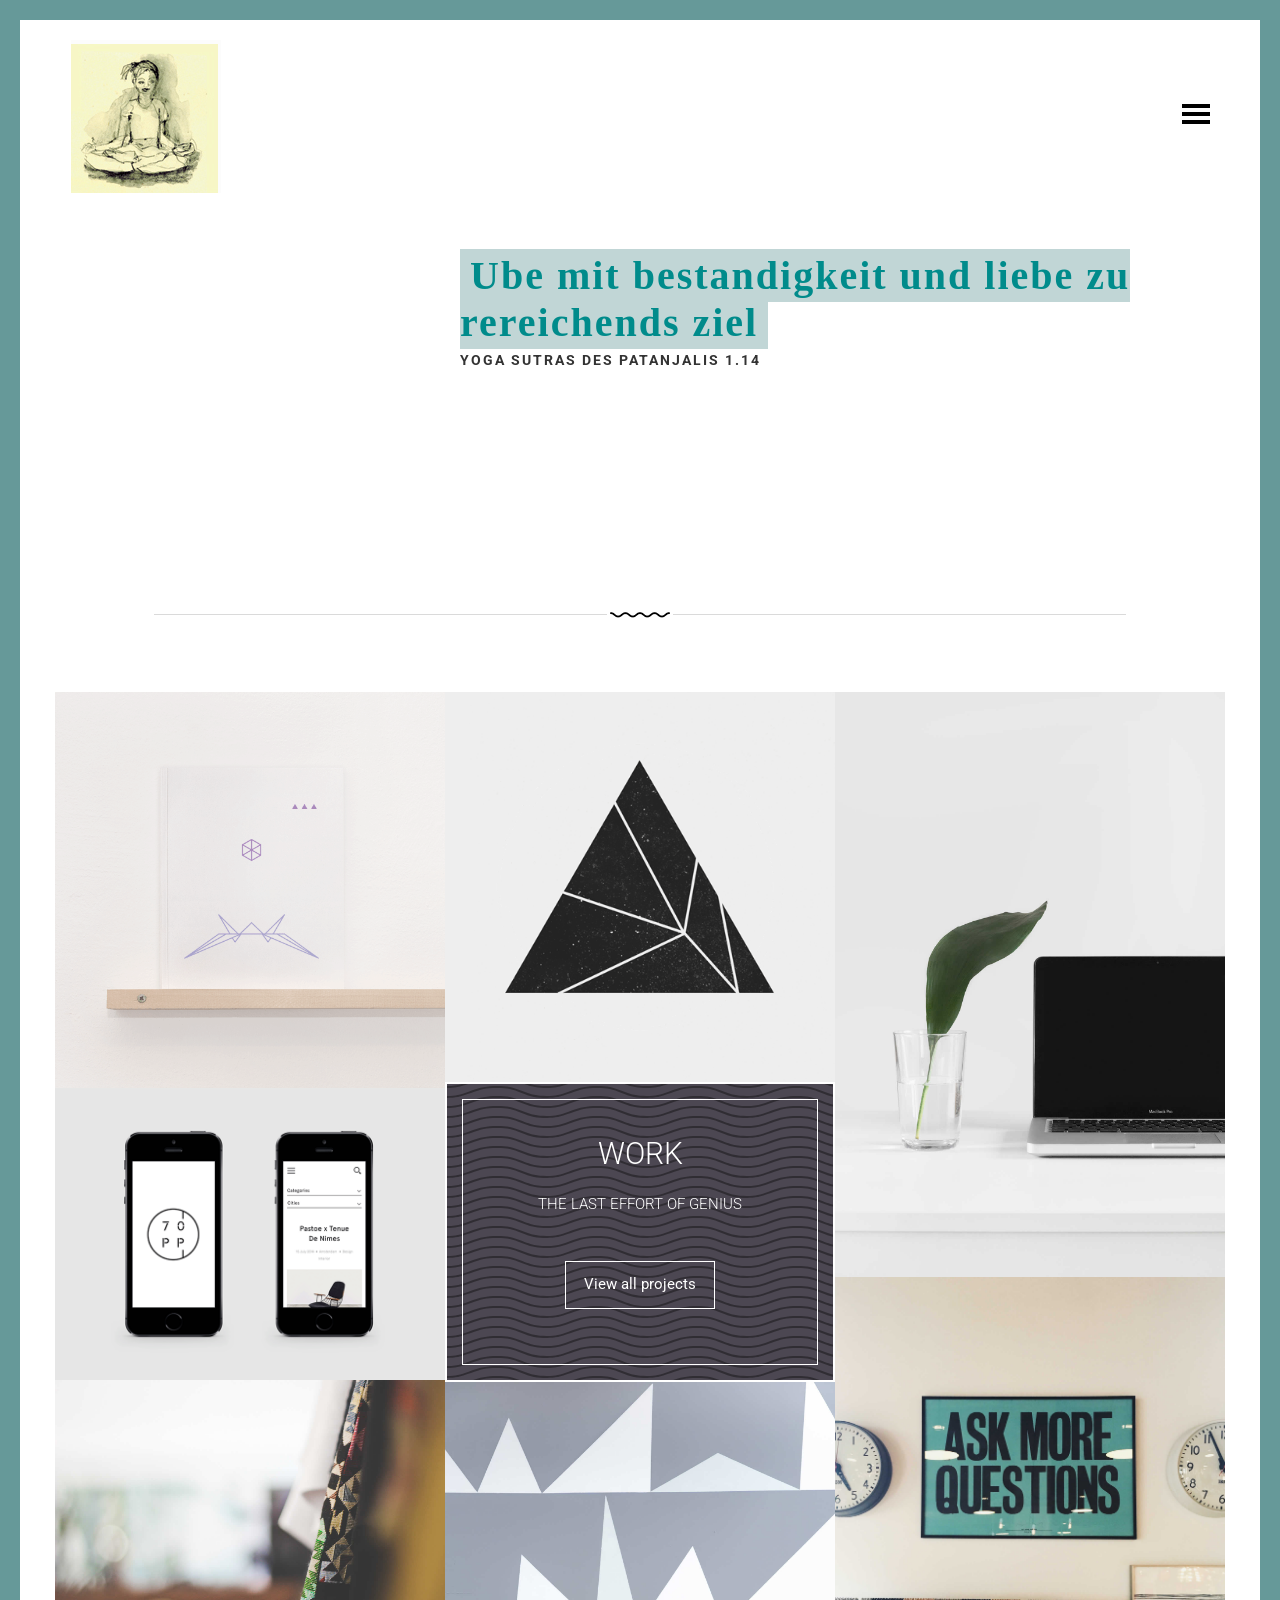
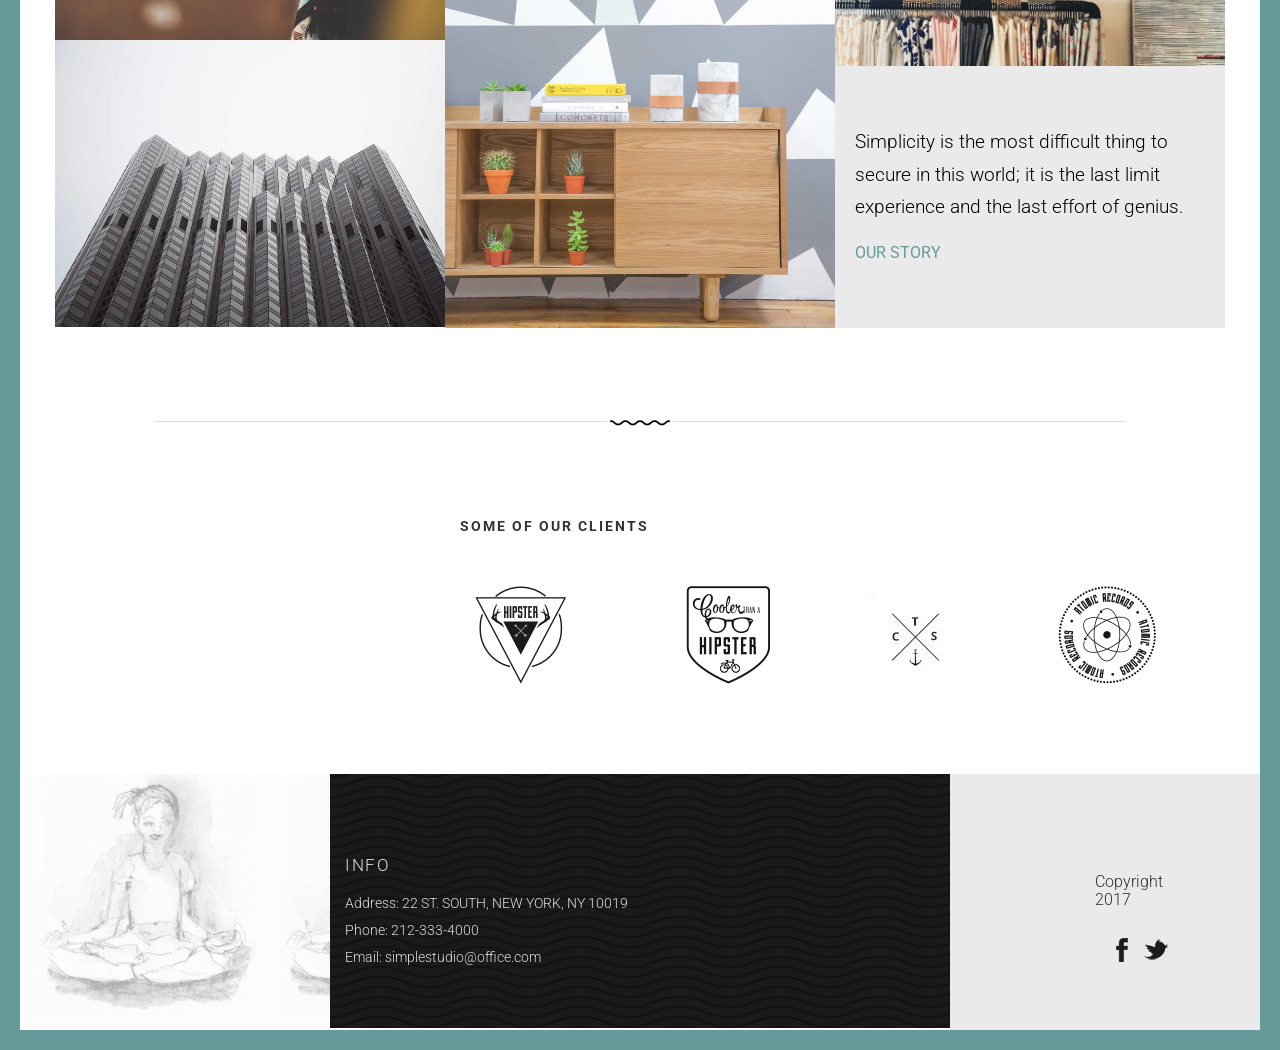
==== index.html @ 8cbc4c0d "studio page" ====
<!DOCTYPE html>
<html>
	<head>
	<meta charset="utf-8">
	<title>Simple design studio - Home</title>
	<meta name="viewport" content="width=device-width, initial-scale=1">
    
    <!-- Bootstrap  -->
	<link rel="stylesheet" href="css/bootstrap.min.css">
    <!-- Main css  -->
	<link rel="stylesheet" href="css/style.css">
	<!-- Animate css -->
	<link rel="stylesheet" href="css/animate.css">
    <!-- Google fonts -->
	<link href='https://fonts.googleapis.com/css?family=Roboto:400,100,300,700' rel='stylesheet'>

	</head>
	<body>

 	<!-- Navigation -->
    <nav class="navbar navbar-custom navbar-static-top" role="navigation">
                <div class="container">
                    <div class="navbar-header pull-left">
                        <a href="" class="navbar-brand">
                            <span class="brand-logo"><img src="images/logo.png" alt=""/></span>
                        </a>
                    </div>
                    <div class="main-nav pull-right">
                        <div class="button_container toggle">
                            <span class="top"></span>
                            <span class="middle"></span>
                            <span class="bottom"></span>
                        </div>
                    </div>
                    <div class="overlay" id="overlay">
                        <nav class="overlay-menu">
                            <ul>
                                <li><a href="index.html">Home</a></li>
                                <li><a href="studio.html">Studio</a></li>
                                <li><a href="projects.html">Projects</a></li>
                                <li><a href="project-description.html">Project description</a></li>
                                <li><a href="contact.html">Contact us</a></li>
                            </ul>
                        </nav>
                    </div>
                </div><!-- /container -->
    </nav>
    <!-- /Navigation -->


    <!-- Intro -->
	<div id="home-section">
			<div class="container">
				<div class="row">
					<div class="col-md-8 pull-right">
						<h1 class="home-heading wow fadeInUp animated"><span>Ube mit bestandigkeit und liebe zu rereichends ziel</span> </h1>
						<div class="text-home wow fadeInUp animated"><strong>Yoga sutras des Patanjalis 1.14 </strong></div>
					</div>
				</div>
			</div>
	</div>
    <!-- /Intro -->
    
        
    <!-- Main Banner -->
    <div class="container">
         <div class="row">
           <div class="banner">
             <!-- <div class="vertical-text"><a href="">Simplicity is the key</a></div> -->
             <img src="https://www.iyengar-yoga-schule.de/images/impressionen/klein/01.jpg" alt="">
<img src="https://www.iyengar-yoga-schule.de/images/impressionen/klein/02.jpg" alt="">
<img src="https://www.iyengar-yoga-schule.de/images/impressionen/klein/03.jpg" alt="">
<img src="https://www.iyengar-yoga-schule.de/images/impressionen/klein/04.jpg" alt="">
<img src="https://www.iyengar-yoga-schule.de/images/impressionen/klein/05.jpg" alt="">
<img src="https://www.iyengar-yoga-schule.de/images/impressionen/klein/05.jpg" alt="">
<img src="https://www.iyengar-yoga-schule.de/images/impressionen/klein/06.jpg" alt="">
<img src="https://www.iyengar-yoga-schule.de/images/impressionen/klein/07.jpg" alt="">
<img src="https://www.iyengar-yoga-schule.de/images/impressionen/klein/08.jpg" alt="">
             </div>
            </div>        
     </div>
     <!-- /Main Banner -->

       
     <div class="container">
           <div class="row">
             <div class="line-symbol"></div>
           </div>
     </div>
        
     <!-- Masonry -->
     <div class="container grid">
         <div class="row">
         
             <div id="photos"> 
                   <figure class="effect-julia">
                       <a href="">
						<img src="images/photo1.gif" alt="img21"/>
						<figcaption>
							<div>
								<p>TRES SIMPLE </p>
								<p>BRAND + PRINT</p>
							</div>
						</figcaption>	
                       </a>		
					</figure>
                    <figure class="effect-julia">
                       <a href="">
						<img src="images/photo2.gif" alt="img21"/>
						<figcaption>
							<div>
								<p>SIMPLES</p>
								<p>BRAND + PRINT + WEB</p>
							</div>
						</figcaption>	
                       </a>		
					</figure>
                    <figure class="effect-julia">
                       <a href="">
						<img src="images/photo9.jpg" alt="img21"/>
						<figcaption>
							<div>
								<p>MINIMALISM</p>
								<p>BRAND + VIDEO</p>
							</div>
						</figcaption>	
                       </a>		
					</figure>
                    <figure class="effect-julia">
                       <a href="">
						<img src="images/photo8.jpg" alt="img21"/>
						<figcaption>
							<div>
								<p>SIMPLE </p>
								<p>BRAND + WEB</p>
							</div>
						</figcaption>	
                       </a>		
					</figure>
                     <figure class="effect-julia">
                       <a href="">
						<img src="images/photo3.gif" alt="img21"/>
						<figcaption>
							<div>
								<p>SIMPLE DECOR</p>
								<p>BRAND + VIDEO</p>
							</div>
						</figcaption>	
                       </a>		
					</figure>
                    <div class="block">
                    <div class="text">Work
                    <p>THE LAST EFFORT OF GENIUS</p>
                    </div>
                    <a href="projects.html" class="btn ghost-btn">View all projects</a>
                    </div>
                    <figure class="effect-julia">
                       <a href="">
						<img src="images/photo5.jpg" alt="img21"/>
						<figcaption>
							<div>
								<p>SIMPLE STYLE</p>
								<p>BRAND + PRINT + WEB</p>
							</div>
						</figcaption>	
                       </a>		
					</figure>
                    <figure class="effect-julia">
                       <a href="">
						<img src="images/photo6.jpg" alt="img21"/>
						<figcaption>
							<div>
								<p>HEY SIMPLE </p>
								<p>BRAND + PRINT + WEB</p>
							</div>
						</figcaption>	
                       </a>		
					</figure>
                    <figure class="effect-julia">
                       <a href="">
						<img src="images/photo7.jpg" alt="img21"/>
						<figcaption>
							<div>
								<p>HELLO SIMPLE </p>
								<p>BRAND + PRINT + WEB</p>
							</div>
						</figcaption>	
                       </a>		
					</figure>
                    <div class="block1">
                    <div class="text">Simplicity is the most difficult thing to secure in this world; it is the last limit experience and the last effort of genius.
                    </div>
                    <div class="story"><a href="studio.html">OUR STORY</a></div>
                    </div>

             </div> <!-- /Masonry -->
         </div><!-- /row -->
     </div><!-- /container -->
     
     
     <!-- Line -->
     <div class="container">
           <div class="row">
             <div class="line-symbol1"></div>
           </div>
     </div>
     

     <!-- Clients -->
	 <div id="client-section">
			<div class="container">
				<div class="row">
					<div class="col-md-8 pull-right wow fadeInUp animated">
                    <div class="text-home">Some of our clients</div>
						<div class="col-lg-3 col-md-3 col-sm-3 col-xs-6">
                        <img src="images/logo1.png" alt=""/></div>
                        <div class="col-lg-3 col-md-3 col-sm-3 col-xs-6">
                        <img src="images/logo3.png" alt="" class="client-logos"/> </div>
                        <div class="col-lg-3 col-md-3 col-sm-3 col-xs-6">
                        <img src="images/logo2.png" alt="" class="client-logos"/></div> 
                        <div class="col-lg-3 col-md-3 col-sm-3 col-xs-6">
                        <img src="images/logo4.png" alt="" class="client-logos"/> </div>
					</div>
				</div>
			</div>
	 </div>
     <!-- /Clients-->

    
     <!-- Footer-->
     <footer>
      <div class="container">
        <div class="row">
          <div class="col-md-3 col-sm-3">
          </div>
          <div class="col-md-6 col-sm6 section-bg-color">
            <div class="row">
              <div class="col-sm-9">
                <h2>INFO</h2>
                <p>Address: 22 ST. SOUTH, NEW YORK, NY 10019</p>
                <p>Phone: 212-333-4000</p>
                <p>Email: simplestudio@office.com</p>
              </div><!-- /col-sm-9 -->
            </div><!--/row-->
          </div><!-- /col-sm-6 -->
          <div class="col-md-3 col-sm-3 section-bg-color1">
            <div class="row">
              <div class="col-sm-9">
              <h3>Copyright 2017</h3>
              <p class="pull-right"><a href=""><img src="images/twitter.png" alt=""/></a></p>
              <p class="pull-right icons-f"><a href=""><img src="images/facebook.png" alt=""/></a></p>
              </div><!-- /col-sm-9 -->
            </div><!--/row-->
          </div><!-- /col-sm-3 -->
        </div><!-- /row -->
      </div><!-- /container -->
    </footer><!-- /footer -->   
     
	<!-- jQuery Version 1.11.0 -->
    <script src="js/jquery-1.11.0.js"></script>
    <!-- Boostrap JS -->
	<script src="js/bootstrap.min.js"></script>
    <!-- Masonry JavaScript -->
    <script src="js/masonry.js"></script>
    <!-- Nav JS -->
	<script src="js/nav.js"></script>
    <!-- Smooth scroll JS -->
    <script src="js/smoothscroll.js"></script>
    <!-- Wow JavaScript -->
    <script src="js/wow.js"></script>
    
    <script>
    new WOW().init();
    </script>


	</body>
</html>
---- css/style.css ----
/* ------------------------------------------------------------------
Theme: Simple Studio - Creative Bootstrap Theme
Author: Marija Zaric
------------------------------------------------------------------ */


/* ----------------------------------------------------
	 GLOBAL  STYLES 
------------------------------------------------------- */


body {
  font-family: "Roboto", Arial, serif;
  background: transparent;
  border: 20px #669999 solid;
  -webkit-font-smoothing: antialiased;
}

img {
  max-width: 100%;
  height: auto;		
}


a {
  color: #669999;
  -webkit-transition: 0.5s;
  -o-transition: 0.5s;
  transition: 0.5s;
}

a:hover {
  color: #A7CDCC;
  text-decoration: underline;
}

p {
  margin-bottom: 1.5em;
  font-size: 12px;
  color: #727272;
  font-weight: 300;
  font-family: "Roboto", Arial, serif;
}


h1, h2, h3, h4, h5, h6 {
  color: rgba(0, 0, 0, 0.8);
  font-family: "Roboto", Arial, serif;
  font-weight: 300;
  margin: 0 0 30px 0;
}

#home-section {
  margin-top: 100px;
  padding-bottom: 90px;
}

.home-heading {
  font-size: 25px;
  font-weight: 300;
  line-height: 1.4;
  margin-bottom: 0;
  padding-bottom: 5px;
  letter-spacing: 2px;
  text-align: auto;
}

.text-home {
  font-size: 14px;
  font-weight: 700;
  line-height: 1.4;
  margin-bottom: 29px;
  padding-bottom: 20px;
  letter-spacing: 2px;
  text-transform: uppercase;
}

.home-heading span {
  background-color: #c1d6d6;
  color: darkcyan;
  font-size: 40px;
  padding-left: 10px;
  padding-right: 10px;
  padding-bottom: 4px;
  padding-top: 4px;
  font-weight:700;
  font-family: fantasy;
  line-height: normal;

}

#inner-section {
   margin-top: 20px;
   padding-bottom: 0px;
}

.inner-heading {
  font-size: 40px;
  font-weight: 300;
  line-height: 1.4;
  margin-bottom: 0;
  padding-bottom: 20px;
  letter-spacing: 2px;
}

.text-inner {
  font-size: 18px;
  font-weight: 700;
  line-height: 1.4;
  margin-bottom: 0;
  padding-bottom: 20px;
  letter-spacing: 2px;
  text-transform: uppercase;
}

.inner-heading  span {
  background-color: #c1d6d6;
  color: white;
  padding: 4px;
}

.line-symbol2 {
  padding: 0;
  border: none;
  border-top: 1px solid #DADADA;
  color: #DADADA;
  text-align: center;
  width: 83%;
  margin: 0 auto;
  background: transparent;
  margin-top: 113px;
}

.line-symbol2:after {
  content: url(../images/wave.png);
  display: inline-block;
  position: relative;
  top: -0.7em;
  font-size: 0.9em;
  padding: 0 0.25em;
  background: white;
}


.list-doc {
    padding-left: 20px;
    margin-bottom: 20px;
	list-style: circle;
}

.list-doc li {
    font-size: 20px;
    font-weight: 300;
    line-height: 1.4;
    padding-bottom: 10px;
    letter-spacing: 0;
    color: #1a1a1a;
}


/* ----------------------------------------------------
	OVERLAY MENU 
------------------------------------------------------- */


.navbar-custom {
    margin-bottom: 0;
    text-transform: none;
    font-weight: 400;
    -webkit-transition: background .5s ease-in-out;
   -moz-transition: background .5s ease-in-out;
    transition: background .5s ease-in-out;
}

.navbar-custom .navbar-brand {
    font-weight: 400;
    font-size: 25px;
    padding: 0;
    margin: 0;
}

.navbar-custom .navbar-brand span.brand-logo{
    /* display: inline-block; */
    padding: 14px 0;
    margin: 0 16px;
}

.navbar-custom .navbar-brand:focus {
    outline: 0;
}

.navbar-custom .navbar-brand .navbar-toggle {
    padding: 2px 6px;
    color: black;
}

.navbar-custom .navbar-brand .navbar-toggle:focus,
.navbar-custom .navbar-brand .navbar-toggle:active {
    outline: 0;
}

.navbar-custom a {
    color: rgba(254,82,76, 1); 
}

.navbar-custom .nav li a {
    -webkit-transition: background .3s ease-in-out;
    -moz-transition: background .3s ease-in-out;
    transition: background .3s ease-in-out;
	
}

.navbar-custom .nav li a:hover {
    outline: 0;
    color: rgba(255, 255, 255, .8);
    background-color: transparent;
}

.navbar-custom .nav li a:focus,
.navbar-custom .nav li a:active {
    outline: 0;
    background-color: transparent;
}

.navbar-custom .nav li.active {
    outline: 0;
}

.navbar-custom .nav li.active a {
    background-color: rgba(255, 255, 255, .3);
}

.navbar-custom .nav li.active a:hover {
    color: #fff;
}


/* Custom overlay navigation
/* ---------------------------------------------- */
.button_container {
    position: relative;
    margin-top: 64px;
    height: 28px;
    width: 28px;
    cursor: pointer;
    z-index: 999;
    -webkit-transition: opacity .25s ease;
            transition: opacity .25s ease;
}

/* Animate the top hamburger bar */
.button_container.active .top {
    -webkit-transform: translateY(8px) translateX(0) rotate(45deg);
        -ms-transform: translateY(8px) translateX(0) rotate(45deg);
            transform: translateY(8px) translateX(0) rotate(45deg);
    background: black;
}

/* Set the middle hamburger bar's opacity to 0  */
.button_container.active .middle {
    opacity: 0;
    background: black;
}

/* Animate the bottom hamburger bar */
.button_container.active .bottom {
    -webkit-transform: translateY(-8px) translateX(0) rotate(-45deg);
        -ms-transform: translateY(-8px) translateX(0) rotate(-45deg);
            transform: translateY(-8px) translateX(0) rotate(-45deg);
    background:black;
}

.button_container span {
    background: black;
    border: none;
    height: 4px;
    width: 100%;
    position: absolute;
    top: 0;
    left: 0;
    -webkit-transition: all .35s ease;
    transition: all .35s ease;
    cursor: pointer;
}

.button_container span:nth-of-type(2) {
    top: 8px;
}

.button_container span:nth-of-type(3) {
    top: 16px;
}

/* The overlay */
.overlay {
    position: fixed;
    display: block; 
    background: #669999;
    top: 0;
    border: 0;
    left: 0;
    z-index: 100;
    width: 100%;
    height: 0%;
    opacity: 0;
    visibility: hidden;
    -webkit-transition: opacity .35s, visibility .35s, height .35s;
            transition: opacity .35s, visibility .35s, height .35s;
    overflow: auto;
}

.overlay.open {
    opacity: .95;
    visibility: visible;
    height: 100%;
}

.overlay.open li {
    -webkit-animation: fadeInRight .5s ease forwards;
            animation: fadeInRight .5s ease forwards;
    -webkit-animation-delay: .35s;
        animation-delay: .35s;
}

.overlay.open li:nth-of-type(1) {
    -webkit-animation-delay: .40s;
            animation-delay: .40s;
}

.overlay.open li:nth-of-type(2n) {
    -webkit-animation-delay: .50s;
            animation-delay: .50s;
}

.overlay nav {
    position: relative;
    height: 50%;
    top: 50%;
    text-transform: none;
    font-weight: 700;
    text-align: center;
    -webkit-transform: translateY(-50%);
        -ms-transform: translateY(-50%);
            transform: translateY(-50%);
}

.overlay ul {
    list-style: none;
    padding: 0;
    margin: 0 auto;
    display: inline-block;
    position: relative;
    height: 100%;
}

.overlay ul li {
    display: block;
    height: 15%;
    height: calc(100% / 8);
    min-height: 65px;
    position: relative;
    opacity: 0;
	font-size: 26px;
}

.overlay ul li a {
    display: block;
    position: relative;
    color: #fff;
    text-decoration: none;
    overflow: hidden;
}

.overlay ul li a:hover:after,
.overlay ul li a:focus:after,
.overlay ul li a:active:after {
    width: 50%;
}

/* Link underline on hover */
.overlay ul li a:after {
    content: '';
    position: absolute;
    bottom: 0;
    left: 50%;
    width: 0%;
    height: 2px;
    background: #fff;
    -webkit-transform: translateX(-50%);
        -ms-transform: translateX(-50%);
            transform: translateX(-50%);
    -webkit-transition: .15s;
            transition: .15s;
}


/* ----------------------------------------------------
	BUTTONS
------------------------------------------------------- */


.btn {
	font-size: 15px;	
	font-weight: 400;
	color: white;
	margin-top: 35px;
	border: none;
	background-color: #393b3d;	
	padding: 12px 18px;
	-webkit-transition: all .35s; 
	transition: all .35s;
    border-radius: 0;
    -webkit-border-radius: 0;
    -moz-border-radius: 0;
}

.btn:hover {
	background-color: #4c4f51;
	color: white;
}

.ghost-btn {
	background-color: transparent;
	color: white;
	border: 1px solid white;
}

.ghost-btn:hover {
	background-color: white;
	color: #393b3d;
}

.contact-btn {
	color: white;
    border: 2px solid #4c4752;
	margin-top: 25px;
	margin-bottom: 16px;
	background-color: #4c4752;
background-image: url("data:image/svg+xml,%3Csvg width='100' height='20' viewBox='0 0 100 20' xmlns='http://www.w3.org/2000/svg'%3E%3Cpath d='M21.184 20c.357-.13.72-.264 1.088-.402l1.768-.661C33.64 15.347 39.647 14 50 14c10.271 0 15.362 1.222 24.629 4.928.955.383 1.869.74 2.75 1.072h6.225c-2.51-.73-5.139-1.691-8.233-2.928C65.888 13.278 60.562 12 50 12c-10.626 0-16.855 1.397-26.66 5.063l-1.767.662c-2.475.923-4.66 1.674-6.724 2.275h6.335zm0-20C13.258 2.892 8.077 4 0 4V2c5.744 0 9.951-.574 14.85-2h6.334zM77.38 0C85.239 2.966 90.502 4 100 4V2c-6.842 0-11.386-.542-16.396-2h-6.225zM0 14c8.44 0 13.718-1.21 22.272-4.402l1.768-.661C33.64 5.347 39.647 4 50 4c10.271 0 15.362 1.222 24.629 4.928C84.112 12.722 89.438 14 100 14v-2c-10.271 0-15.362-1.222-24.629-4.928C65.888 3.278 60.562 2 50 2 39.374 2 33.145 3.397 23.34 7.063l-1.767.662C13.223 10.84 8.163 12 0 12v2z' fill='%23050506' fill-opacity='0.4' fill-rule='evenodd'/%3E%3C/svg%3E");
}

.contact-btn:hover {
	background-color: #3c3841;
	border-color: #404040;	
}


/* ----------------------------------------------------
	HOME STYLES
------------------------------------------------------- */


.banner {
	margin-top: -50px;
	padding-bottom: 130px;
}


#photos {
  /* Prevent vertical gaps */
  line-height: 0;
  -webkit-column-count: 3;
  -webkit-column-gap:   0px;
  -moz-column-count:    3;
  -moz-column-gap:      0px;
  column-count:         3;
  column-gap:           0px;  
  
}
 .block {
	background-color: #4c4752;
background-image: url("data:image/svg+xml,%3Csvg width='100' height='20' viewBox='0 0 100 20' xmlns='http://www.w3.org/2000/svg'%3E%3Cpath d='M21.184 20c.357-.13.72-.264 1.088-.402l1.768-.661C33.64 15.347 39.647 14 50 14c10.271 0 15.362 1.222 24.629 4.928.955.383 1.869.74 2.75 1.072h6.225c-2.51-.73-5.139-1.691-8.233-2.928C65.888 13.278 60.562 12 50 12c-10.626 0-16.855 1.397-26.66 5.063l-1.767.662c-2.475.923-4.66 1.674-6.724 2.275h6.335zm0-20C13.258 2.892 8.077 4 0 4V2c5.744 0 9.951-.574 14.85-2h6.334zM77.38 0C85.239 2.966 90.502 4 100 4V2c-6.842 0-11.386-.542-16.396-2h-6.225zM0 14c8.44 0 13.718-1.21 22.272-4.402l1.768-.661C33.64 5.347 39.647 4 50 4c10.271 0 15.362 1.222 24.629 4.928C84.112 12.722 89.438 14 100 14v-2c-10.271 0-15.362-1.222-24.629-4.928C65.888 3.278 60.562 2 50 2 39.374 2 33.145 3.397 23.34 7.063l-1.767.662C13.223 10.84 8.163 12 0 12v2z' fill='%23050506' fill-opacity='0.4' fill-rule='evenodd'/%3E%3C/svg%3E");
	padding: 20px;
	min-height: 300px;
	border: 2px double white;
	display: block;
    position: relative;
    -webkit-transition: all 0.35s;
    transition: all 0.35s;
    outline: 1px solid white;
    outline-offset: -18px;
}

 .block .text {
  font-size: 30px;
  text-transform: uppercase;
  color: white;
  font-weight: 300;
  margin-top: 50px;
}

 .block .text p {
  font-size: 15px;
  text-transform: uppercase;
  color: white;
  font-weight: 300;
  margin-top: 50px;
} 

 .block1 {
	background-color: #eaeaea;
	padding: 20px;
	min-height: 262px;
}

 .block1 .text {
  font-size: 19px;
  color: black;
  font-weight: 300;
  margin-top: 40px;
  line-height: 1.7;
  text-align: left;
}

.story { 
	margin-top: 30px;
	color: #669999;
	font-size: 16px;
	text-align: left;
}

.grid {
	position: relative;
	list-style: none;
	text-align: center;
	margin-top: 40px;
}


.grid figure {
	position: relative;
	overflow: hidden;
	text-align: center;
	cursor: pointer;
	line-height: 1.4;
}

.grid figure img {
	position: relative;
}

.grid figure figcaption {
	padding: 2em;
	color: #fff;
	text-transform: uppercase;
	-webkit-backface-visibility: hidden;
	backface-visibility: hidden;
}

.grid figure figcaption::before,
.grid figure figcaption::after {
	pointer-events: none;
}

.grid figure figcaption,
.grid figure figcaption > a {
	position: absolute;
	top: 0;
	left: 0;
	width: 100%;
	height: 100%;
}


.grid figure figcaption > a {
	z-index: 1000;
	text-indent: 200%;
	white-space: nowrap;
	font-size: 0;
	opacity: 0;
}

.grid figure h2 {
	word-spacing: -0.15em;
	font-weight: 400;
}

.grid figure h2 span {
	font-weight: 400;
	margin-left: 10px;
}


.grid figure p {
	letter-spacing: 1px;
	color: white;
	text-align: center;
}


figure.effect-julia {
	background: #2f3238;
}

figure.effect-julia img {
	-webkit-transition: opacity 1s, -webkit-transform 1s;
	transition: opacity 1s, transform 1s;
	-webkit-backface-visibility: hidden;
	backface-visibility: hidden;
}

figure.effect-julia figcaption {
	text-align: left;
}

figure.effect-julia h2 {
	position: relative;
	padding: 0.5em 0;
	font-size: 20px;
}

figure.effect-julia p {
	display: inline-block;
	margin: 0 0 0.25em;
	padding: 20px;
	background: rgba(255,255,255,0.9);
	color: #2f3238;
	text-transform: none;
	font-weight: 400;
	font-size: 18px;
	-webkit-transition: opacity 0.35s, -webkit-transform 0.35s;
	transition: opacity 0.35s, transform 0.35s;
	-webkit-transform: translate3d(-360px,0,0);
	transform: translate3d(-360px,0,0);
}

figure.effect-julia p:first-child {
	-webkit-transition-delay: 0.15s;
	transition-delay: 0.15s;
}

figure.effect-julia p:nth-of-type(2) {
	-webkit-transition-delay: 0.1s;
	transition-delay: 0.1s;
}

figure.effect-julia p:nth-of-type(3) {
	-webkit-transition-delay: 0.05s;
	transition-delay: 0.05s;
}

figure.effect-julia:hover p:first-child {
	-webkit-transition-delay: 0s;
	transition-delay: 0s;
}

figure.effect-julia:hover p:nth-of-type(2) {
	-webkit-transition-delay: 0.05s;
	transition-delay: 0.05s;
}

figure.effect-julia:hover p:nth-of-type(3) {
	-webkit-transition-delay: 0.1s;
	transition-delay: 0.1s;
}

figure.effect-julia:hover img {
	opacity: 0.4;
	-webkit-transform: scale3d(1.1,1.1,1);
	transform: scale3d(1.1,1.1,1);
}

figure.effect-julia:hover p {
	opacity: 1;
	-webkit-transform: translate3d(0,0,0);
	transform: translate3d(0,0,0);
}


/* ----------------------------------------------------
	MASONRY STYLES
------------------------------------------------------- */


@media (max-width: 1204px) {
  #photos {
  -moz-column-count:    3;
  -webkit-column-count: 3;
  column-count:         3;
  }
}
@media (max-width: 1000px) {
  #photos {
  -moz-column-count:    2;
  -webkit-column-count: 2;
  column-count:         2;
  }
}
@media (max-width: 800px) {
  #photos {
  -moz-column-count:    2;
  -webkit-column-count: 2;
  column-count:         2;
  }
}
@media (max-width: 400px) {
  #photos {
  -moz-column-count:    1;
  -webkit-column-count: 1;
  column-count:         1;
  }
}

.vertical-text {
	-ms-transform: rotate(90deg);
	-moz-transform: rotate(90deg);
	-webkit-transform: rotate(90deg);
	transform: rotate(90deg);
	-ms-transform-origin: left top 0;
	-moz-transform-origin: left top 0;
	-webkit-transform-origin: left top 0;
	transform-origin: left top 0;
	background: transparent;
	color: #669999;
	margin-left: 120px;
	padding: 10px;
	text-transform: uppercase;
	text-transform: 1px 1px 0px rgba(0, 0, 0, 0.5);
	float: left;
	letter-spacing: 0.2em;
	font-size: 17px;
}

.vertical-text-projects {
	-ms-transform: rotate(90deg);
	-moz-transform: rotate(90deg);
	-webkit-transform: rotate(90deg);
	transform: rotate(90deg);
	-ms-transform-origin: left top 0;
	-moz-transform-origin: left top 0;
	-webkit-transform-origin: left top 0;
	transform-origin: left top 0;
	background: transparent;
	color: #669999;
	margin-left: 120px;
	padding: 10px;
	text-transform: uppercase;
	text-transform: 1px 1px 0px rgba(0, 0, 0, 0.5);
	float: left;
	letter-spacing: 0.2em;
	font-size: 17px;
}

.line-symbol {
    padding: 0;
    border: none;
    border-top: 1px solid #DADADA;
    color: #DADADA;
    text-align: center;
	width: 83%;
	margin: 0 auto;
	background: transparent;
	margin-top: 8px;
	margin-bottom: 15px;
}

.line-symbol:after {
    content: url(../images/wave.png);
    display: inline-block;
    position: relative;
    top: -0.7em;
    font-size: 0.9em;
    padding: 0 0.25em;
    background: white;
}

.line-symbol1 {
    padding: 0;
    border: none;
    border-top: 1px solid #DADADA;
    color: #DADADA;
    text-align: center;
	width: 83%;
	margin: 0 auto;
	background: transparent;
	margin-top: 93px;
	margin-bottom: 43px;
}

.line-symbol1:after {
    content: url(../images/wave.png);
    display: inline-block;
    position: relative;
    top: -0.7em;
    font-size: 0.9em;
    padding: 0 0.25em;
    background: white;
}


#client-section {
   margin-top: 30px;
   padding-bottom: 90px;
}

.client-heading {
  font-size: 30px;
  font-weight: 300;
  line-height: 1.4;
  margin-bottom: 0;
  padding-bottom: 20px;
  letter-spacing: 2px;
}

.client-logos {
	margin-left: 20px;
}


/* ----------------------------------------------------
	STUDIO STYLES
------------------------------------------------------- */

.studio-margin {
	margin-top: 55px;
}

.studio-heading {
   font-size: 30px;
   font-weight: 700;
   line-height: 1.4;
   margin-bottom: 0;
   padding-bottom: 20px;
   letter-spacing: 2px;
}

.studio-heading span {
   font-size: 20px;
   font-weight: 300;
   line-height: 1.4;
   margin-top: 6px;
   padding-bottom: 50px;
   letter-spacing: 2px;
   display: block;
   color: #669999;
}

.text-studio {
  font-size: 16px;
  font-weight: 300;
  line-height: 1.7;
  margin-bottom: 0;
  padding-bottom: 20px;
  letter-spacing: 0;
  color: #1a1a1a;
}
.petra {
  padding: 20px 10px;
  background-color: floralwhite;
}

.text-bold {
  font-size: 20px;
  font-weight: 700;
  line-height: 1.7;
  padding-bottom: 20px;
  letter-spacing: 0;
  color: #1a1a1a;
  text-transform: uppercase;
}

.list-group {
    padding-left: 20px;
    margin-bottom: 20px;
	list-style: circle;
}

 .img-studio {
    border: 20px #c1d6d6 solid;
    position: relative;
	margin-top: 10px;
}



/* Clients section */


.clients-heading {
	color: #ff6633;
	font-size: 22px;
	text-align: center;
	padding-bottom: 15px;
}

.clients {
	margin-top: 110px;
	padding-bottom: 15px;
}

.clients-logos {
	margin-top: -40px;
	margin-bottom: 14px;
}

.clients-a {
	margin-top: 110px;
	padding-bottom: 15px;
}

/* Team banner*/

.team-banner {
    display: table;
    width: 100%;
    height: 560px;
    color: #fff;
    background: url(../img/team-banner.jpg) no-repeat center center scroll;
    -webkit-background-size: cover;
    -moz-background-size: cover;
    background-size: cover;
    -o-background-size: cover;
}


.team {
    padding-top: 40px;
	padding-bottom: 40px;
	margin-top: 88px;
}

.team-heading {
	color: white;
	font-size: 22px;
	margin-top: 22px;
	padding-bottom: 10px;
	font-weight: 400;
	text-align: center;
	letter-spacing: 2px;
}

.bg-team {
	background-color: #ff6633;
}


/* Team section */

.designer-top {
	background: url("https://www.iyengar-yoga-schule.de/images/impressionen/gross/10.jpg") no-repeat;
  background-size: contain;
	width: 25%;
	float: left;
	min-height: 100%;
	display: inline-block;
	padding: 20em 2em 6em;
}

.designer-top h4 {
	font-size: 22px;
	color: white;
	text-transform: uppercase;
	font-weight: 400;
}

.designer-top span {
	font-size: 18px;
	color: white;
	text-transform: uppercase;
	font-weight: bold;
}

.designer-top p {
	font-size: 15px;
	color:white;
	line-height: 1.7;
	margin-top: 16px;
}

.designer-in {
	background: url(../images/team4.jpg) no-repeat left;
	text-align: left;
}

.designer-in-top {
	background: url(../images/team3.jpg) no-repeat left top;
}

.designer-in-on {
	background: url(../images/team2.jpg) no-repeat left;
	text-align: left;
}


.inner-team {
   margin-top: 40px;
   padding-bottom: 90px;
}

.inner-heading-team {
  font-size: 40px;
  font-weight: 300;
  line-height: 1.4;
  margin-bottom: 0;
  padding-bottom: 20px;
  letter-spacing: 2px;
}

.text-inner-team {
  font-size: 18px;
  font-weight: 700;
  line-height: 1.4;
  margin-bottom: 0;
  padding-bottom: 20px;
  letter-spacing: 2px;
  text-transform: uppercase;
}

.inner-heading-team  span {
  background-color: #c1d6d6;
  color: white;
  padding: 4px;
}

.spiral-image {
	margin-top: 70px;
}

/*-- Services --*/

.grid-serv {
	margin: 55px auto;
	list-style: none;
	text-align: center;
}

.speciality-grid {
	padding: 0;
	text-align: left;
}

.speciality h2 {
	color: #EF4C89;
}

.speciality h4 {
	font-size: 20px;
	text-align: left;
	line-height: 35px;
	margin-bottom: 50px;
	color: #EEE;
}

.specialities p {
	line-height: 30px;
	color: #CCC;
	margin-bottom: 25px;
}

.speciality .grid figure {
	margin: 0;
	position: relative;
}


.speciality-info:hover {
	background-color: #eaeaea;
}

.grid-serv figcaption {
	position: absolute;
	top: 0;
	left: 0;
	padding: 20px;
	color: #EEE;
	text-align: center;
}

.grid-serv figcaption h3 {
	margin: 0;
	padding: 0;
	color: #fff;
	margin-bottom: 12px
}

.cs-style-3 figure {
	overflow: hidden;
}

.cs-style-3 figure .speciality-info {
	-webkit-transition: -webkit-transform 0.4s;
	-moz-transition: -moz-transform 0.4s;
	transition: transform 0.4s;
}

.no-touch .cs-style-3 figure:hover .speciality-info, .cs-style-3 figure.cs-hover .speciality-info {
	-webkit-transform: translateY(-50px);
	-moz-transform: translateY(-50px);
	-ms-transform: translateY(-50px);
	transform: translateY(-50px);
}

.cs-style-3 figcaption {
	height: 100px;
	width: 100%;
	top: auto;
	bottom: 0;
	opacity: 0;
	-webkit-transform: translateY(100%);
	-moz-transform: translateY(100%);
	-ms-transform: translateY(100%);
	transform: translateY(100%);
	-webkit-transition: -webkit-transform 0.4s, opacity 0.1s 0.3s;
	-moz-transition: -moz-transform 0.4s, opacity 0.1s 0.3s;
	transition: transform 0.4s, opacity 0.1s 0.3s;
}

.no-touch .cs-style-3 figure:hover figcaption, .cs-style-3 figure.cs-hover figcaption {
	opacity: 1;
	-webkit-transform: translateY(0px);
	-moz-transform: translateY(0px);
	-ms-transform: translateY(0px);
	transform: translateY(0px);
	-webkit-transition: -webkit-transform 0.4s, opacity 0.1s;
	-moz-transition: -moz-transform 0.4s, opacity 0.1s;
	transition: transform 0.4s, opacity 0.1s;
}

.speciality-info {
	text-align: center;
	background-color: #eaeaea;
	height: 170px;
	padding-top: 10px;
}

.speciality-info img {
	width: 80px;
}

.speciality-info h3 {
	margin-top: 20px;
	color:  #669999;
	text-transform: capitalize;
	font-size: 22px;
	font-weight: 700;
}

.grid1 {
	border-bottom: 1px solid #DADADA;
	border-right: 1px solid #DADADA;
}

.grid2 {
	border-bottom: 1px solid #DADADA;
}

.grid3 {
	border-bottom: 1px solid #DADADA;
	border-left: 1px solid #DADADA;
}

.grid4 {
	border-right: 1px solid #DADADA;
}

.grid6 {
	border-left: 1px solid #DADADA;
}


/* ----------------------------------------------------
	PROJECT STYLES
------------------------------------------------------- */


.inner-projects {
   margin-top: 40px;
   padding-bottom: 90px;
}

.inner-projects-heading {
  font-size: 40px;
  font-weight: 300;
  line-height: 1.4;
  margin-bottom: 0;
  padding-bottom: 20px;
  letter-spacing: 2px;
}

.text-inner-projects {
  font-size: 18px;
  font-weight: 700;
  line-height: 1.4;
  margin-bottom: 0;
  padding-bottom: 20px;
  letter-spacing: 2px;
  text-transform: uppercase;
}

.inner-projects-heading   span {
	background-color: #c1d6d6;
	color: white;
	padding: 4px;
}

 .block-project {
	background-color: #eaeaea;
	padding: 20px;
	min-height: 263px;
	background-image: url(../images/celtic.png);
	background-position: left top;
	background-repeat: no-repeat;
}


/* ----------------------------------------------------
	PROJECT DECSRIPTION STYLES
------------------------------------------------------- */

.projectd-margin {
	margin-top: 55px;
}

.projectd-heading {
   font-size: 30px;
   font-weight: 700;
   line-height: 1.4;
   margin-bottom: 0;
   padding-bottom: 50px;
   letter-spacing: 2px;
}

.projectd-heading span {
   font-size: 20px;
   font-weight: 300;
   line-height: 1.4;
   margin-top: 6px;
   padding-bottom: 50px;
   letter-spacing: 2px;
   display: block;
   color: #669999;
}

.text-projectd {
  font-size: 20px;
  font-weight: 300;
  line-height: 1.7;
  margin-bottom: 0;
  margin-top: 40px;
  padding-bottom: 20px;
  letter-spacing: 0;
  color: #1a1a1a;
}

.text-projectd-text {
  font-size: 20px;
  font-weight: 300;
  line-height: 1.7;
  margin-bottom: 0;
  margin-top: 20px;
  padding-bottom: 20px;
  letter-spacing: 0;
  color: #1a1a1a;
}

.image-project {
	margin-top: 70px;
	padding-bottom: 40px;
}

.image-project1 {
	position:relative;
	margin-left: -100px;
	top: 120px;
}


.image-project-a {
	margin-top: 0;
}

.image-project2 {
	position:relative;
	margin-left: -100px;
	margin-top: 70px;
}

.text-projectd1 {
  font-size: 20px;
  font-weight: 300;
  line-height: 1.7;
  letter-spacing: 0;
  margin-top: 150px;
  background-color: #4c4752;
  padding: 20px;
  color: white;
  width: 83%;
  background-image: url("data:image/svg+xml,%3Csvg width='100' height='20' viewBox='0 0 100 20' xmlns='http://www.w3.org/2000/svg'%3E%3Cpath d='M21.184 20c.357-.13.72-.264 1.088-.402l1.768-.661C33.64 15.347 39.647 14 50 14c10.271 0 15.362 1.222 24.629 4.928.955.383 1.869.74 2.75 1.072h6.225c-2.51-.73-5.139-1.691-8.233-2.928C65.888 13.278 60.562 12 50 12c-10.626 0-16.855 1.397-26.66 5.063l-1.767.662c-2.475.923-4.66 1.674-6.724 2.275h6.335zm0-20C13.258 2.892 8.077 4 0 4V2c5.744 0 9.951-.574 14.85-2h6.334zM77.38 0C85.239 2.966 90.502 4 100 4V2c-6.842 0-11.386-.542-16.396-2h-6.225zM0 14c8.44 0 13.718-1.21 22.272-4.402l1.768-.661C33.64 5.347 39.647 4 50 4c10.271 0 15.362 1.222 24.629 4.928C84.112 12.722 89.438 14 100 14v-2c-10.271 0-15.362-1.222-24.629-4.928C65.888 3.278 60.562 2 50 2 39.374 2 33.145 3.397 23.34 7.063l-1.767.662C13.223 10.84 8.163 12 0 12v2z' fill='%23050506' fill-opacity='0.4' fill-rule='evenodd'/%3E%3C/svg%3E");

}

.projectd-padding {
	padding-top: 65px;
}

/* ----------------------------------------------------
	CONTACT STYLES
------------------------------------------------------- */

.form-control {
	display: block;
	width: 90%;
	height: 34px;
	padding: 6px 12px;
	font-size: 14px;
	line-height: 1.42857143;
	color: #555;
	background-color: #fff;
	border: 1px solid #c1d6d6;
	border-radius: 0;
	-webkit-box-shadow: inset 0 1px 1px rgba(0,0,0,.075);
	box-shadow: inset 0 1px 1px rgba(0,0,0,.075);
	-webkit-transition: border-color ease-in-out .15s,-webkit-box-shadow ease-in-out .15s;
	-o-transition: border-color ease-in-out .15s,box-shadow ease-in-out .15s;
	transition: border-color ease-in-out .15s,box-shadow ease-in-out .15s;
}


label {
	font-size: 20px;
	font-weight: 700;
	color: #669999;
	padding-bottom: 6px;
}

.contact-margin {
	margin-top: 55px;
}

.contact-heading {
   font-size: 30px;
   font-weight: 700;
   line-height: 1.4;
   margin-bottom: 0;
   padding-bottom: 20px;
   letter-spacing: 2px;
}

.contact-heading span {
   font-size: 20px;
   font-weight: 300;
   line-height: 1.4;
   margin-top: 6px;
   padding-bottom: 50px;
   letter-spacing: 2px;
   display: block;
   color: #669999;
}

.text-contact {
  font-size: 20px;
  font-weight: 300;
  line-height: 1.7;
  margin-bottom: 0;
  padding-bottom: 20px;
  letter-spacing: 0;
  color: #1a1a1a;
}

#map-canvas {
	height: 400px;
	width: auto;
	margin-top: 110px;
	margin-bottom: 90px;
}


/* ----------------------------------------------------
	FOOTER
------------------------------------------------------- */

footer {
	background-color: #727272;
	background-image:url(../images/back.png);
  background-size: contain;
	/* background-position: right center;
	background-repeat: repeat; */
}

footer .container {
	width: 100%;
}

.section-bg-color {
	background-color: #1a1a1a; 
	padding-top: 42px;
	padding-bottom: 42px;
background-image: url("data:image/svg+xml,%3Csvg width='100' height='20' viewBox='0 0 100 20' xmlns='http://www.w3.org/2000/svg'%3E%3Cpath d='M21.184 20c.357-.13.72-.264 1.088-.402l1.768-.661C33.64 15.347 39.647 14 50 14c10.271 0 15.362 1.222 24.629 4.928.955.383 1.869.74 2.75 1.072h6.225c-2.51-.73-5.139-1.691-8.233-2.928C65.888 13.278 60.562 12 50 12c-10.626 0-16.855 1.397-26.66 5.063l-1.767.662c-2.475.923-4.66 1.674-6.724 2.275h6.335zm0-20C13.258 2.892 8.077 4 0 4V2c5.744 0 9.951-.574 14.85-2h6.334zM77.38 0C85.239 2.966 90.502 4 100 4V2c-6.842 0-11.386-.542-16.396-2h-6.225zM0 14c8.44 0 13.718-1.21 22.272-4.402l1.768-.661C33.64 5.347 39.647 4 50 4c10.271 0 15.362 1.222 24.629 4.928C84.112 12.722 89.438 14 100 14v-2c-10.271 0-15.362-1.222-24.629-4.928C65.888 3.278 60.562 2 50 2 39.374 2 33.145 3.397 23.34 7.063l-1.767.662C13.223 10.84 8.163 12 0 12v2z' fill='%23050506' fill-opacity='0.4' fill-rule='evenodd'/%3E%3C/svg%3E");
}

.section-bg-color1 {
	background-color: #eaeaea;
	padding-top: 54px;
	padding-bottom: 54px;
	height: 256px;
}

.section-bg-color1 h3 {
	margin-top: 45px;
	font-size: 16px;
	margin-left: 130px;
}

.section-bg-color h2 {
	margin-top: 40px;
	letter-spacing: 0.1em;
	font-size: 17px;
	color: #E0DDDD;
	text-align: left;
}

.section-bg-color p {
	color: #E0DDDD;
	font-size: 14px;
	margin-top: -10px;
}

.icons-f {
	margin-right: 10px;
}


/* ----------------------------------------------------
	RESPONSIVE  STYLES
------------------------------------------------------- */


@media(max-width: 1024px) {

body {
  border: 10px solid #669999;
}

.home-heading, .inner-heading, .inner-heading-team, .inner-projects-heading {
	 margin-top: 10px;
}
  
.designer-top span {
    font-size: 15px;
}

}


@media(max-width: 768px) {
 
header {
    padding: 2em 0;
  }
  
body {
  border: none;
}

.designer-top{
	width:100%;
	float:none;
}

.home-heading, .inner-heading, .inner-heading-team, .inner-projects-heading {
	 font-size: 20px;
 }

.image-project1 {
	position:relative;
	margin-left: 0;
	top: 0;
	padding-bottom: 10px;
}

.image-project-a {
	margin-top: 0;
}

.image-project2 {
    position:relative;
	margin-left: 0;
	top: 0;
	padding-bottom: 10px;
}

.text-projectd1 {
  margin-top: 80px;
  width: 100%;
}

.speciality-info h3 {
	font-size: 18px;
	line-height: 1.4;
}

.text-studio {
  font-size: 17px;
}

.section-bg-color {
	width: 100%;
}

.section-bg-color1 {
	width: 50%;
}

.vertical-text-projects {
	-ms-transform: rotate(0);
	-moz-transform: rotate(0);
	-webkit-transform: rotate(0);
	transform: rotate(0);
	-ms-transform-origin: left top 0;
	-moz-transform-origin: left top 0;
	-webkit-transform-origin: left top 0;
	transform-origin: left top 0;
	background: transparent;
	color: #669999;
	margin-left: 290px;
	padding: 10px;
	text-transform: uppercase;
	text-transform: 1px 1px 0px rgba(0, 0, 0, 0.5);
	float: left;
	font-size: 17px;
}



}

@media(min-width:768px) {

 .navbar-custom {
        padding: 20px 0;
        border-bottom: 0;
        letter-spacing: 1px;
        background: 0 0;
        -webkit-transition: background .5s ease-in-out, padding .5s ease-in-out;
           -moz-transition: background .5s ease-in-out, padding .5s ease-in-out;
                transition: background .5s ease-in-out, padding .5s ease-in-out;
 }
  
  
 .navbar-custom.top-nav-collapse .button_container span{
        background: black;
}

    .navbar-custom.top-nav-collapse .button_container.active span.top,
    .navbar-custom.top-nav-collapse .button_container.active span.bottom{
        background:black;
 }
 
}


@media(max-width: 480px) {
  
header {
    padding: 2em 0;
  }
  
.home-heading, .inner-heading, .inner-heading-team, .inner-projects-heading {
    font-size: 20px;
	padding-top: 15px;
  }
  
body {
  border: 10px solid #669999;
}

figure.effect-julia h2 {
	position: relative;
	padding: 0.5em 0;
	font-size: 18px;
}

figure.effect-julia p {
	font-size: 14px;
	padding: 20px;
	width: 100%;
	text-align:left;
}

.client-logos {
	margin-left: 0;
	margin-top: 15px;
}

.section-bg-color1 h4 {
	margin-top: 80px;
	font-size: 16px;
	margin-left: 12px;
}

/* .grid1, .grid2, .grid3, .grid4, .grid5, .grid6 {
	border: none;
} */

.story { 
  padding-bottom: 40px;
}

.text-studio {
  font-size: 16px;
}

.section-bg-color1 {
	width: 100%;
}
.navbar-header{
  padding-top: 15px;
}

.navbar-custom .navbar-brand span.brand-logo{
    margin: 15px 16px;
}

.inner-projects, inner-team {
   margin-top: -38px;
   padding-bottom: 50px;
}

.vertical-text-projects {
	-ms-transform: rotate(90deg);
	-moz-transform: rotate(90deg);
	-webkit-transform: rotate(90deg);
	transform: rotate(90deg);
	-ms-transform-origin: left top 0;
	-moz-transform-origin: left top 0;
	-webkit-transform-origin: left top 0;
	transform-origin: left top 0;
	background: transparent;
	color: #669999;
	margin-left: 290px;
	padding: 10px;
	text-transform: uppercase;
	text-transform: 1px 1px 0px rgba(0, 0, 0, 0.5);
	float: right;
	font-size: 17px;
}

.home-heading span {
  /* background-color: #c1d6d6;
  color: darkcyan; */
  font-size: 25px;
  /* padding-left: 10px;
  padding-right: 10px;
  padding-bottom: 4px;
  padding-top: 4px;
  font-weight:700;
  font-family: fantasy;
  line-height: normal; */

}
}
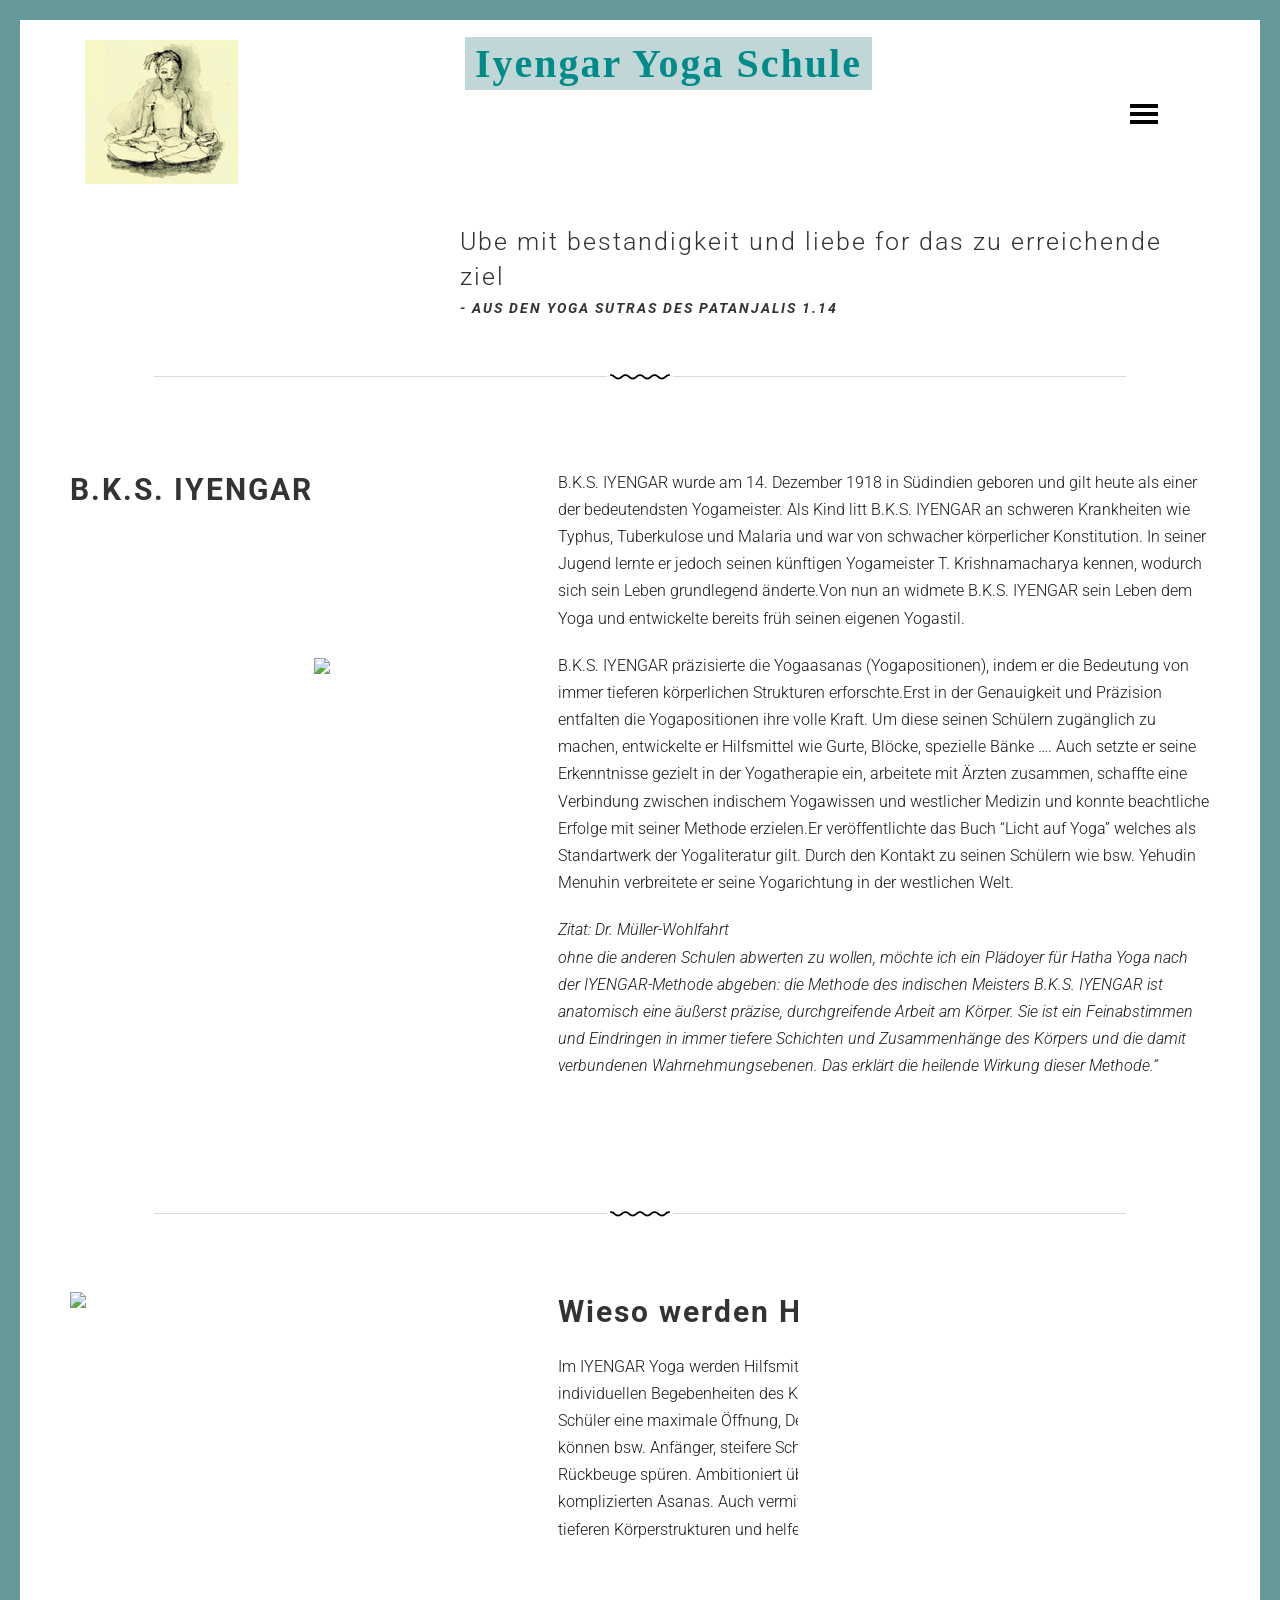
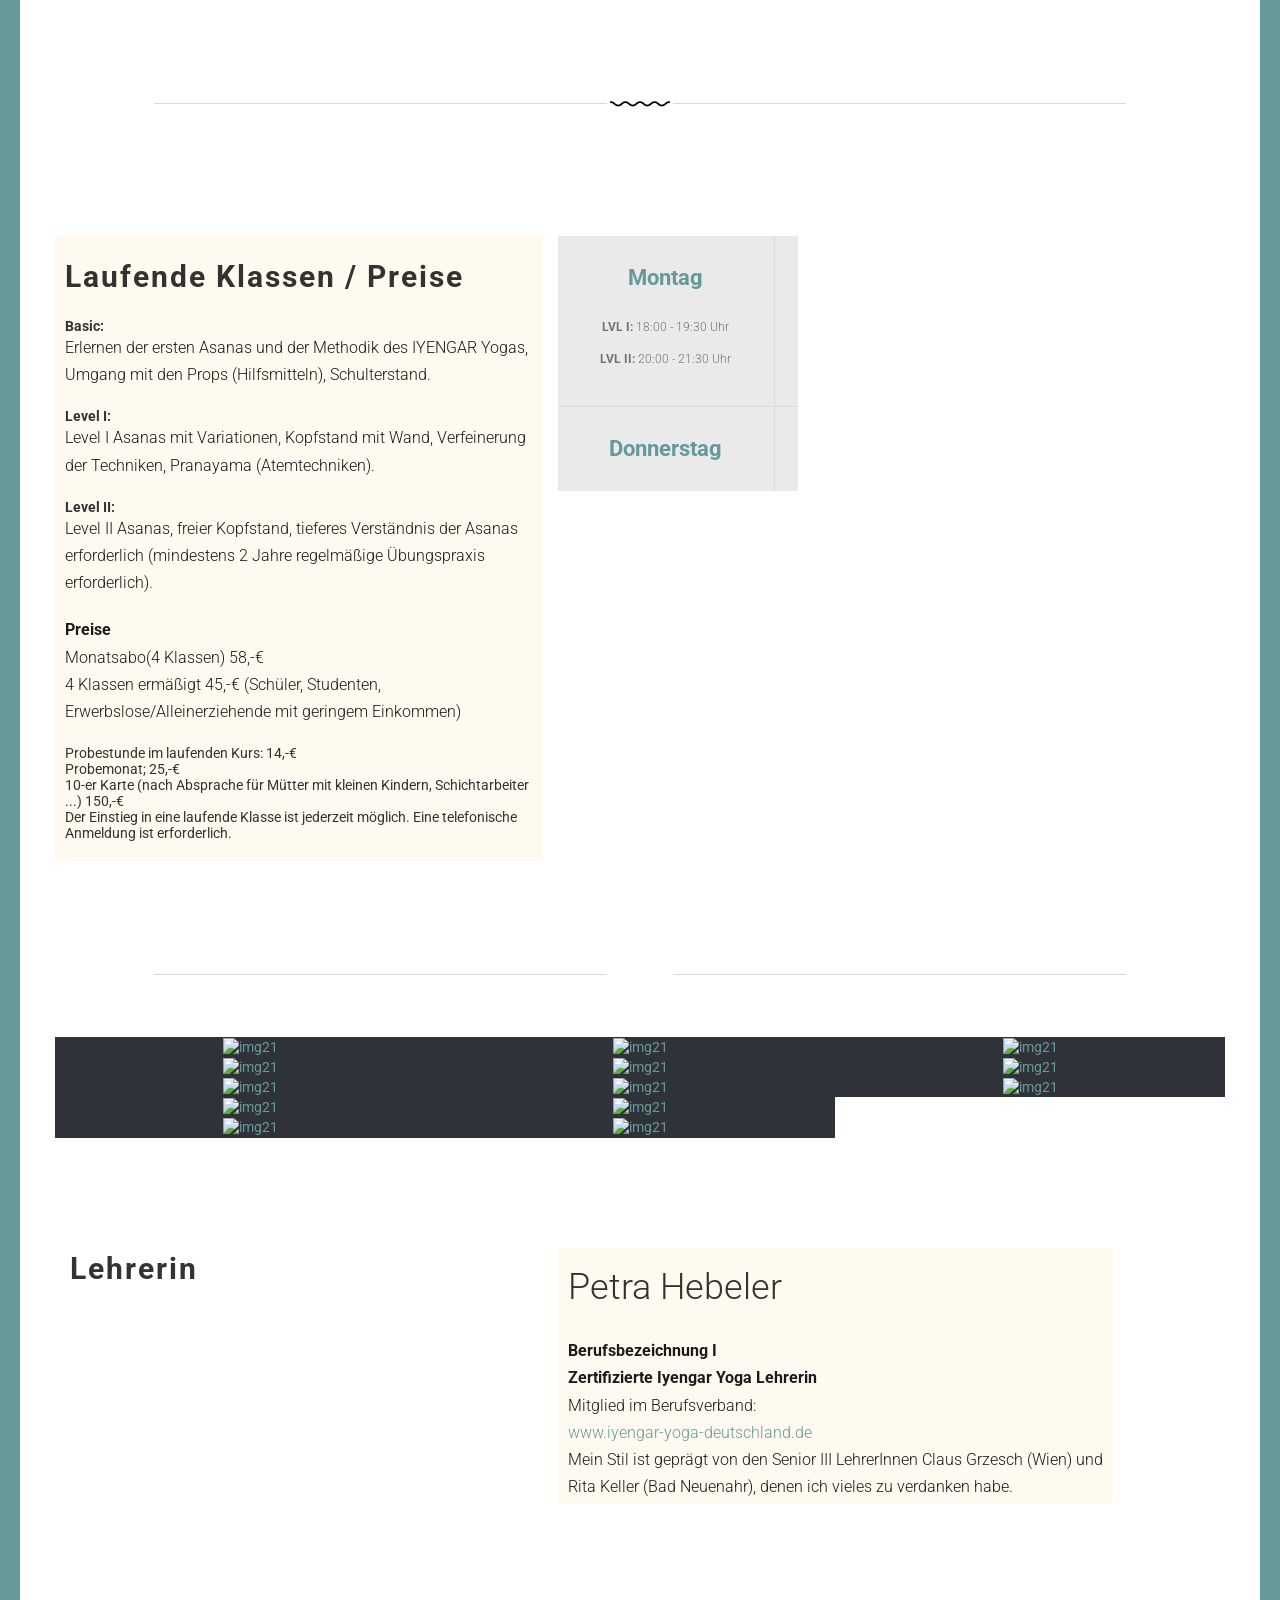
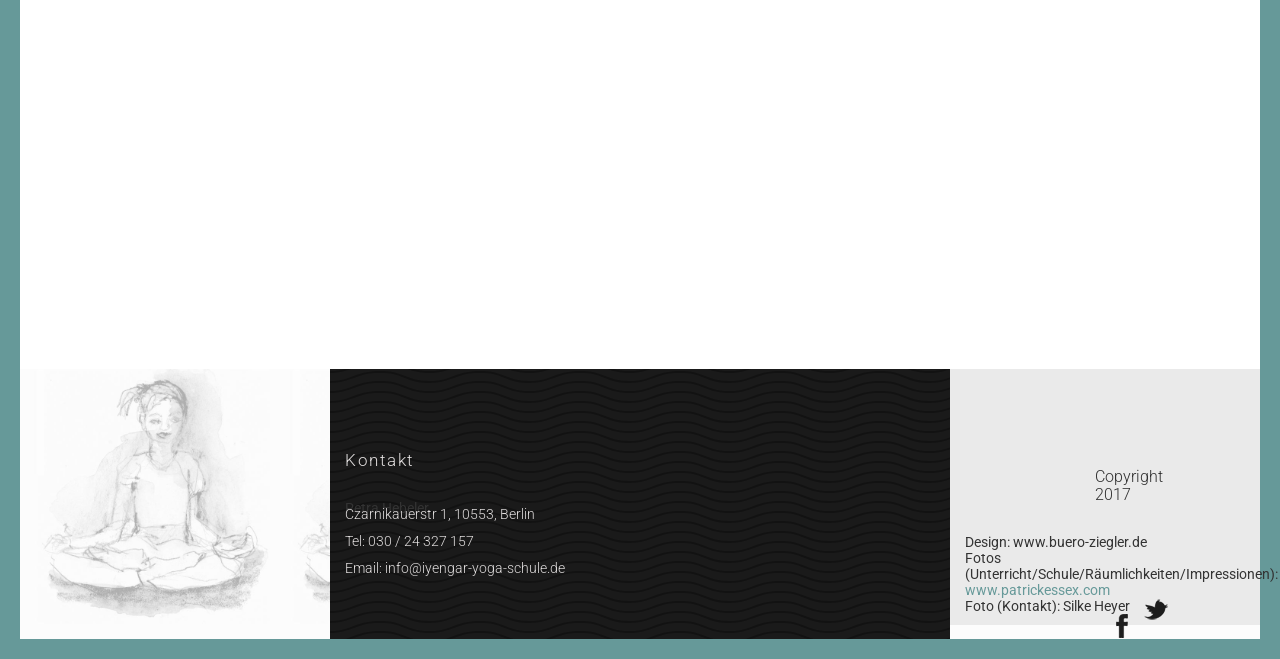
==== commit 3a6b32ce: "index" ====
--- a/index.html
+++ b/index.html
@@ -2,17 +2,17 @@
 <html>
 	<head>
 	<meta charset="utf-8">
-	<title>Simple design studio - Home</title>
+	<title>Simple design studio - Studio</title>
 	<meta name="viewport" content="width=device-width, initial-scale=1">
     
-    <!-- Bootstrap  -->
+	<!-- Bootstrap  -->
 	<link rel="stylesheet" href="css/bootstrap.min.css">
-    <!-- Main css  -->
+	<!-- Main css  -->
 	<link rel="stylesheet" href="css/style.css">
-	<!-- Animate css -->
+	<!-- Animate.css -->
 	<link rel="stylesheet" href="css/animate.css">
     <!-- Google fonts -->
-	<link href='https://fonts.googleapis.com/css?family=Roboto:400,100,300,700' rel='stylesheet'>
+    <link href='https://fonts.googleapis.com/css?family=Roboto:400,100,300,700' rel='stylesheet'>
 
 	</head>
 	<body>
@@ -20,26 +20,41 @@
  	<!-- Navigation -->
     <nav class="navbar navbar-custom navbar-static-top" role="navigation">
                 <div class="container">
-                    <div class="navbar-header pull-left">
-                        <a href="" class="navbar-brand">
-                            <span class="brand-logo"><img src="images/logo.png" alt=""/></span>
-                        </a>
+                    <div class="navbar-header pull-left col-md-4 col-sm-4 col-xs-4">
+                        <!-- <a href="" class="navbar-brand"> -->
+                            <span class="brand-logo"><img src="images/log.png" alt=""/></span>
+                        <!-- </a> -->
                     </div>
-                    <div class="main-nav pull-right">
-                        <div class="button_container toggle">
-                            <span class="top"></span>
-                            <span class="middle"></span>
-                            <span class="bottom"></span>
-                        </div>
+                    <div class="col-md-7 col-sm-7 col-xs-7 home-heading wow fadeInUp animated"><span>Iyengar Yoga Schule</span>
+                            <!-- <h1 class="inner-heading"><span>Ube mit bestandigkeit und liebe zu rereichends ziel</span> in such a way as best to accomplish a particular                         purpose.</h1> -->
+                            <!-- <div class="text-inner wow fadeInUp animated">OUR STORY</div> -->
+                
+                            <!-- <h1 class="home-heading wow fadeInUp animated">Ube mit bestandigkeit undliebe for das zu  ereichende ziel </h1>
+                            <div class="text-home wow fadeInUp animated"><strong>Aus den Yoga sutras des Patanjalis 1.14 </strong></div> -->
+                          </div>
+                                        
+
+
+                    <div class="main-nav pull-right col-md-1 col-sm-1 col-xs-1">
+
+                      <div class="button_container toggle">
+                        <span class="top"></span>
+                        <span class="middle"></span>
+                        <span class="bottom"></span>
+
+                    </div>
+
+
+          
                     </div>
                     <div class="overlay" id="overlay">
                         <nav class="overlay-menu">
                             <ul>
                                 <li><a href="index.html">Home</a></li>
-                                <li><a href="studio.html">Studio</a></li>
-                                <li><a href="projects.html">Projects</a></li>
-                                <li><a href="project-description.html">Project description</a></li>
-                                <li><a href="contact.html">Contact us</a></li>
+                                <li><a href="studio.html">Uber Iyengar</a></li>
+                                <li><a href="projects.html">StudenPlan / Preise</a></li>
+                                <li><a href="project-description.html">Lehrerin</a></li>
+                                <li><a href="contact.html">Contact</a></li>
                             </ul>
                         </nav>
                     </div>
@@ -49,12 +64,17 @@
 
 
     <!-- Intro -->
-	<div id="home-section">
+	<div id="inner-section">
 			<div class="container">
 				<div class="row">
-					<div class="col-md-8 pull-right">
-						<h1 class="home-heading wow fadeInUp animated"><span>Ube mit bestandigkeit und liebe zu rereichends ziel</span> </h1>
-						<div class="text-home wow fadeInUp animated"><strong>Yoga sutras des Patanjalis 1.14 </strong></div>
+					<div class="col-md-8 pull-right wow fadeInUp animated">
+						<!-- <h1 class="inner-heading"><span>Ube mit bestandigkeit und liebe zu rereichends ziel</span> in such a way as best to accomplish a particular                         purpose.</h1> -->
+						<!-- <div class="text-inner wow fadeInUp animated">OUR STORY</div> -->
+
+						<div class="home-heading wow fadeInUp animated">Ube mit bestandigkeit und liebe for das zu  erreichende ziel </div>
+						<div class="text-home"><i>- Aus den Yoga sutras des Patanjalis 1.14 </i></div>
+
+                        
 					</div>
 				</div>
 			</div>
@@ -62,24 +82,15 @@
     <!-- /Intro -->
     
         
-    <!-- Main Banner -->
-    <div class="container">
+    <!-- About Banner -->
+    <!-- <div class="container">
          <div class="row">
            <div class="banner">
-             <!-- <div class="vertical-text"><a href="">Simplicity is the key</a></div> -->
-             <img src="https://www.iyengar-yoga-schule.de/images/impressionen/klein/01.jpg" alt="">
-<img src="https://www.iyengar-yoga-schule.de/images/impressionen/klein/02.jpg" alt="">
-<img src="https://www.iyengar-yoga-schule.de/images/impressionen/klein/03.jpg" alt="">
-<img src="https://www.iyengar-yoga-schule.de/images/impressionen/klein/04.jpg" alt="">
-<img src="https://www.iyengar-yoga-schule.de/images/impressionen/klein/05.jpg" alt="">
-<img src="https://www.iyengar-yoga-schule.de/images/impressionen/klein/05.jpg" alt="">
-<img src="https://www.iyengar-yoga-schule.de/images/impressionen/klein/06.jpg" alt="">
-<img src="https://www.iyengar-yoga-schule.de/images/impressionen/klein/07.jpg" alt="">
-<img src="https://www.iyengar-yoga-schule.de/images/impressionen/klein/08.jpg" alt="">
+             <img src="images/banner-about.jpg" alt=""/>
              </div>
             </div>        
-     </div>
-     <!-- /Main Banner -->
+     </div> -->
+     <!-- /About Banner -->
 
        
      <div class="container">
@@ -87,147 +98,417 @@
              <div class="line-symbol"></div>
            </div>
      </div>
-        
-     <!-- Masonry -->
-     <div class="container grid">
-         <div class="row">
-         
-             <div id="photos"> 
-                   <figure class="effect-julia">
-                       <a href="">
-						<img src="images/photo1.gif" alt="img21"/>
-						<figcaption>
-							<div>
-								<p>TRES SIMPLE </p>
-								<p>BRAND + PRINT</p>
-							</div>
-						</figcaption>	
-                       </a>		
-					</figure>
-                    <figure class="effect-julia">
-                       <a href="">
-						<img src="images/photo2.gif" alt="img21"/>
-						<figcaption>
-							<div>
-								<p>SIMPLES</p>
-								<p>BRAND + PRINT + WEB</p>
-							</div>
-						</figcaption>	
-                       </a>		
-					</figure>
-                    <figure class="effect-julia">
-                       <a href="">
-						<img src="images/photo9.jpg" alt="img21"/>
-						<figcaption>
-							<div>
-								<p>MINIMALISM</p>
-								<p>BRAND + VIDEO</p>
-							</div>
-						</figcaption>	
-                       </a>		
-					</figure>
-                    <figure class="effect-julia">
-                       <a href="">
-						<img src="images/photo8.jpg" alt="img21"/>
-						<figcaption>
-							<div>
-								<p>SIMPLE </p>
-								<p>BRAND + WEB</p>
-							</div>
-						</figcaption>	
-                       </a>		
-					</figure>
-                     <figure class="effect-julia">
-                       <a href="">
-						<img src="images/photo3.gif" alt="img21"/>
-						<figcaption>
-							<div>
-								<p>SIMPLE DECOR</p>
-								<p>BRAND + VIDEO</p>
-							</div>
-						</figcaption>	
-                       </a>		
-					</figure>
-                    <div class="block">
-                    <div class="text">Work
-                    <p>THE LAST EFFORT OF GENIUS</p>
-                    </div>
-                    <a href="projects.html" class="btn ghost-btn">View all projects</a>
-                    </div>
-                    <figure class="effect-julia">
-                       <a href="">
-						<img src="images/photo5.jpg" alt="img21"/>
-						<figcaption>
-							<div>
-								<p>SIMPLE STYLE</p>
-								<p>BRAND + PRINT + WEB</p>
-							</div>
-						</figcaption>	
-                       </a>		
-					</figure>
-                    <figure class="effect-julia">
-                       <a href="">
-						<img src="images/photo6.jpg" alt="img21"/>
-						<figcaption>
-							<div>
-								<p>HEY SIMPLE </p>
-								<p>BRAND + PRINT + WEB</p>
-							</div>
-						</figcaption>	
-                       </a>		
-					</figure>
-                    <figure class="effect-julia">
-                       <a href="">
-						<img src="images/photo7.jpg" alt="img21"/>
-						<figcaption>
-							<div>
-								<p>HELLO SIMPLE </p>
-								<p>BRAND + PRINT + WEB</p>
-							</div>
-						</figcaption>	
-                       </a>		
-					</figure>
-                    <div class="block1">
-                    <div class="text">Simplicity is the most difficult thing to secure in this world; it is the last limit experience and the last effort of genius.
-                    </div>
-                    <div class="story"><a href="studio.html">OUR STORY</a></div>
-                    </div>
-
-             </div> <!-- /Masonry -->
-         </div><!-- /row -->
-     </div><!-- /container -->
-     
-     
-     <!-- Line -->
+     
+     <!-- Studio -->
+     <div class="container">
+        <div class="row">
+          <div class="col-md-5 col-sm-5 studio-margin wow fadeInUp animated">
+            <h2 class="studio-heading">B.K.S. IYENGAR
+
+            <!-- <img src="https://viedelloyoga.files.wordpress.com/2017/06/sedia.jpg" alt="img" class="img-studio"/>  -->
+
+            </h2>
+            <div class="col-md-6 col-sm-6 col-xs-6 studio-margin">
+              <img src="https://www.iyengar-yoga-schule.de/images/slide/01.jpg" alt=""/>
+            </div>
+            <div class="col-md-6 col-sm-6 col-xs-6 studio-margin">
+              <img src="https://www.iyengar-yoga-schule.de/images/slide/02.jpg" alt=""/>
+            </div>
+            <div class="col-md-6 col-sm-6 col-xs-6 studio-margin">
+              <img src="https://www.iyengar-yoga-schule.de/images/slide/03.jpg" alt=""/>  
+            </div>
+              
+              <div class="col-md-6 col-sm-6 col-xs-6 studio-margin">
+                <img src="https://www.iyengar-yoga-schule.de/images/slide/05.jpg" /> 
+              </div>
+
+          </div>
+          <div class="col-md-7 col-sm-7 studio-margin">
+            <p class="text-studio"> B.K.S. IYENGAR wurde am 14. Dezember 1918 in Südindien geboren und
+              gilt heute als einer der bedeutendsten Yogameister. Als Kind litt B.K.S. IYENGAR an schweren Krankheiten wie Typhus, Tuberkulose und Malaria und war von schwacher körperlicher Konstitution. In seiner Jugend lernte er jedoch seinen künftigen Yogameister T. Krishnamacharya kennen, wodurch sich sein Leben grundlegend änderte.Von nun an widmete B.K.S. IYENGAR sein Leben dem Yoga und entwickelte bereits früh seinen eigenen Yogastil.               
+            </p>
+            <p class="text-studio">
+              B.K.S. IYENGAR präzisierte die Yogaasanas (Yogapositionen), indem er die Bedeutung von immer tieferen körperlichen Strukturen erforschte.Erst in der Genauigkeit und Präzision entfalten die Yogapositionen ihre volle Kraft. Um diese seinen Schülern zugänglich zu machen, entwickelte er Hilfsmittel wie Gurte, Blöcke, spezielle Bänke …. Auch setzte er seine Erkenntnisse gezielt in der Yogatherapie ein, arbeitete mit Ärzten zusammen, schaffte eine Verbindung zwischen indischem Yogawissen und westlicher Medizin und konnte beachtliche Erfolge mit seiner Methode erzielen.Er veröffentlichte das Buch “Licht auf Yoga” welches als Standartwerk der Yogaliteratur gilt. Durch den Kontakt zu seinen Schülern wie bsw. Yehudin Menuhin verbreitete er seine Yogarichtung in der westlichen Welt.
+            </p>
+            <!-- <p class="text-studio">
+            
+              Heute arbeitet der bereits über 90 jährige Yogameister in seinem Institut in Poona (RIMI) zusammen mit seiner Tochter Geeta Iyengar und seinem Sohn Prashant Iyengar.
+              
+               
+            </p>  -->
+  <p class="text-studio"><i>            Zitat: Dr. Müller-Wohlfahrt
+  </br>
+    ohne die anderen Schulen abwerten zu wollen, möchte ich ein Plädoyer für Hatha Yoga nach der IYENGAR-Methode abgeben: die Methode des indischen Meisters B.K.S. IYENGAR ist anatomisch eine äußerst präzise, durchgreifende Arbeit am Körper. Sie ist ein Feinabstimmen und Eindringen in immer tiefere Schichten und Zusammenhänge des Körpers und die damit verbundenen Wahrnehmungsebenen. Das erklärt die heilende Wirkung dieser Methode.“</i>
+  </p> 
+
+             <!-- <img src="https://akm-img-a-in.tosshub.com/indiatoday/images/story/201512/yoga-story%2Bfb_647_121415103228.jpg?size=690:388" alt="img" class="img-studio"/>  -->
+          </div>
+        </div>
+     </div>
+     
+      <div class="container">
+           <div class="row">
+             <div class="line-symbol2"></div>
+           </div>
+     </div>
+     
+    <!-- Studio -->
+    <div class="container">
+      <div class="row">
+        <div class="col-md-5 col-sm-5 studio-margin wow fadeInUp animated">
+          <!-- <div class="col-md-12 col-sm-12 col-xs-12 studio-margin"> -->
+            <img src="https://viedelloyoga.files.wordpress.com/2017/06/sedia.jpg" /> 
+            <!-- </div>  -->
+
+        </div>
+        <div class="col-md-7 col-sm-7 studio-margin">
+          <h2 class="studio-heading">Wieso werden Hilfsmittel verwendet?</h2>
+
+          <p class="text-studio">
+
+Im IYENGAR Yoga werden Hilfsmittel wie Gurte, Klötze, Bänke, Polster… benutzt, um auf die individuellen Begebenheiten des Körpers einzugehen.
+
+Die Hilfsmittel ermöglichen jedem Schüler eine maximale Öffnung, Dehnung und Ausrichtung in den Yogapositionen.
+
+So können bsw. Anfänger, steifere Schüler, übergewichtige Menschen bereits die Wohltaten einer Rückbeuge spüren.
+
+Ambitioniert übende Schüler finden schneller einen Zugang zu komplizierten Asanas.
+
+Auch vermitteln intelligent eingesetzte Hilfsmittel den Zugang zu tieferen Körperstrukturen und helfen durch eine präzises Ausführung, Vorgänge in den Asanas bewusster wahrzunehmen.
+        </p>
+
+
+           <!-- <img src="https://akm-img-a-in.tosshub.com/indiatoday/images/story/201512/yoga-story%2Bfb_647_121415103228.jpg?size=690:388" alt="img" class="img-studio"/>  -->
+        </div>
+      </div>
+   </div>
+   <div class="container">
+    <div class="row">
+      <div class="line-symbol2"></div>
+    </div>
+</div>
+     <!-- Studio -->
+     <div class="container studio-margin">
+        <div class="row">
+          <div class="col-md-5 col-sm-5 studio-margin wow fadeInUp animated petra">
+            <h2 class="studio-heading">Laufende Klassen / Preise</h2>
+
+              <strong>Basic:</strong>
+              <div class="text-studio">
+                  Erlernen der ersten Asanas und der Methodik des IYENGAR Yogas, Umgang mit den Props (Hilfsmitteln), Schulterstand.
+                </div>
+                <strong>Level I:</strong>
+                <div class="text-studio">
+                  Level I Asanas mit Variationen, Kopfstand mit Wand, Verfeinerung der Techniken, Pranayama (Atemtechniken).
+                </div>
+                <strong>Level II:</strong>
+                <div class="text-studio">
+                  Level II Asanas, freier Kopfstand, tieferes Verständnis der Asanas erforderlich (mindestens 2 Jahre regelmäßige Übungspraxis erforderlich).
+                </div>
+                <div class="text-studio">
+                  <strong>Preise</strong><br/>
+                  Monatsabo(4 Klassen) 58,-€<br/>
+                  4 Klassen ermäßigt 45,-€ (Schüler, Studenten, Erwerbslose/Alleinerziehende mit geringem Einkommen)<br/>
+                </div>
+                
+
+
+
+
+Probestunde im laufenden Kurs: 14,-€<br/>
+Probemonat; 25,-€<br/>
+10-er Karte (nach Absprache für Mütter mit kleinen Kindern, Schichtarbeiter ...) 150,-€<br/>
+Der Einstieg in eine laufende Klasse ist jederzeit möglich. Eine telefonische Anmeldung ist erforderlich.
+
+          </div>
+         <div class="col-md-7 col-sm-7 grid-serv cs-style-3">
+						<div class="col-md-4 col-sm-4 col-xs-6 speciality-grid grid1">
+							<figure>
+								<div class="speciality-info">
+									<h3>Montag</h3>
+                  <p><strong> LVL I:</strong> 18:00 - 19:30 Uhr</p>
+                  <p><strong> LVL II:</strong> 20:00 - 21:30 Uhr</p>
+								</div>
+								<div class="speciality-hover">
+								</div>
+							</figure>
+						</div>
+						<div class="col-md-4 col-sm-4 col-xs-6 speciality-grid grid2">
+							<figure>
+								<div class="speciality-info">
+									<h3>Dienstag</h3>
+                  <p><strong>Basis:</strong> 07:00 - 08:30 Uhr</p>
+                  <p><strong>LVL I:</strong> 20:00 - 21:30 Uhr</p>
+                  <p> <strong>LVL II:</strong> 20:00 - 21:30 Uhr</p>
+
+								</div>
+							</figure>
+						</div>
+
+						<div class="col-md-4 col-sm-4 col-xs-6 speciality-grid grid3">
+							<figure>
+								<div class="speciality-info">
+									<h3>Mittwoch</h3>
+                  <p>18:00 - 19:30 Uhr</p>
+                  <p>20:00 - 21:30 Uhr</p>
+								</div>
+							</figure>
+						</div>
+						<div class="col-md-4 col-sm-4 col-xs-6 speciality-grid grid4">
+							<figure>
+								<div class="speciality-info">
+									<h3>Donnerstag</h3>
+                  <p>18:00 - 19:30 Uhr</p>
+                  <p>20:00 - 21:30 Uhr</p>
+								</div>
+							</figure>
+						</div>
+            <div class="col-md-4 col-sm-4 col-xs-6 speciality-grid grid5">
+							<figure>
+								<div class="speciality-info">
+									<h3>Freitag</h3>
+                  <p>18:00 - 19:30 Uhr</p>
+                  <p>20:00 - 21:30 Uhr</p>
+								</div>
+							</figure>
+						</div>
+						<div class="col-md-4 col-sm-4 col-xs-6 speciality-grid grid6">
+							<figure>
+								<!-- <div class="speciality-info">
+									<h3>Freitag</h3>
+                  <p>18:00 - 19:30 Uhr</p>
+                  <p>20:00 - 21:30 Uhr</p>
+								</div> -->
+							</figure>
+						</div>
+						<div class="clearfix"></div>
+					</div>
+					<div class="clearfix"></div>
+
+				</div>
+				<!-- /Services -->
+
+     </div>
+     <!-- /Studio -->
+     
      <div class="container">
            <div class="row">
-             <div class="line-symbol1"></div>
+             <div class="line-symbol2"></div>
            </div>
      </div>
-     
-
-     <!-- Clients -->
-	 <div id="client-section">
-			<div class="container">
+     <div class="container grid">
+      <div class="row">
+      
+          <div id="photos"> 
+                <figure class="effect-julia">
+                    <a href="">
+         <img src="https://www.iyengar-yoga-schule.de/images/impressionen/gross/01.jpg" alt="img21"/>
+         <figcaption>
+
+         </figcaption>	
+                    </a>		
+       </figure>
+                 <figure class="effect-julia">
+                    <a href="">
+         <img src="https://www.iyengar-yoga-schule.de/images/impressionen/gross/02.jpg" alt="img21"/>
+         <figcaption>
+
+         </figcaption>	
+                    </a>		
+       </figure>
+       <figure class="effect-julia">
+        <a href="">
+<img src="https://www.iyengar-yoga-schule.de/images/impressionen/gross/15.jpg" alt="img21"/>
+<figcaption>
+
+</figcaption>	
+        </a>		
+</figure>
+
+<figure class="effect-julia">
+  <a href="">
+<img src="https://www.iyengar-yoga-schule.de/images/impressionen/gross/09.jpg" alt="img21"/>
+<figcaption>
+
+</figcaption>	
+  </a>		
+</figure>
+
+                 <figure class="effect-julia">
+                    <a href="">
+         <img src="https://www.iyengar-yoga-schule.de/images/impressionen/gross/03.jpg" alt="img21"/>
+         <figcaption>
+
+         </figcaption>	
+                    </a>		
+       </figure>
+                 <figure class="effect-julia">
+                    <a href="">
+         <img src="https://www.iyengar-yoga-schule.de/images/impressionen/gross/04.jpg" alt="img21"/>
+         <figcaption>
+
+         </figcaption>	
+                    </a>		
+       </figure>
+       <figure class="effect-julia">
+        <a href="">
+<img src="https://www.iyengar-yoga-schule.de/images/impressionen/gross/05.jpg" alt="img21"/>
+<figcaption>
+
+</figcaption>	
+        </a>		
+</figure>
+
+<figure class="effect-julia">
+  <a href="">
+<img src="https://www.iyengar-yoga-schule.de/images/impressionen/gross/11.jpg" alt="img21"/>
+<figcaption>
+
+</figcaption>	
+  </a>		
+</figure>
+
+<figure class="effect-julia">
+  <a href="">
+<img src="https://www.iyengar-yoga-schule.de/images/impressionen/gross/12.jpg" alt="img21"/>
+<figcaption>
+
+</figcaption>	
+  </a>		
+</figure>
+
+                 <!-- <div class="block">
+                 <div class="text">Work
+                 <p>THE LAST EFFORT OF GENIUS</p>
+                 </div>
+                 </div> -->
+                 <figure class="effect-julia">
+                    <a href="">
+         <img src="https://www.iyengar-yoga-schule.de/images/impressionen/gross/06.jpg" alt="img21"/>
+         <figcaption>
+
+         </figcaption>	
+                    </a>		
+       </figure>
+                 <figure class="effect-julia">
+                    <a href="">
+         <img src="https://www.iyengar-yoga-schule.de/images/impressionen/gross/07.jpg" alt="img21"/>
+         <figcaption>
+         </figcaption>	
+                    </a>		
+       </figure>
+       <figure class="effect-julia">
+        <a href="">
+<img src="https://www.iyengar-yoga-schule.de/images/impressionen/gross/14.jpg" alt="img21"/>
+<figcaption>
+
+</figcaption>	
+        </a>		
+</figure>
+
+                 <figure class="effect-julia">
+                    <a href="">
+         <img src="https://www.iyengar-yoga-schule.de/images/impressionen/gross/08.jpg" alt="img21"/>
+         <figcaption>
+         </figcaption>	
+                    </a>		
+       </figure>
+                 <!-- <div class="block1">
+                 <div class="text">Simplicity is the most difficult thing to secure in this world; it is the last limit experience and the last effort of genius.
+                 </div>
+                 <div class="story"><a href="studio.html">OUR STORY</a></div>
+                 </div> -->
+
+          </div> <!-- /Masonry -->
+      </div><!-- /row -->
+  </div><!-- /container -->
+  
+
+  
+      <!-- Studio -->
+     <div class="container studio-margin">
+        <div class="row">
+          <div class="col-md-5 col-sm-5 studio-margin wow fadeInUp animated">
+            <h2 class="studio-heading">Lehrerin</h2>
+            <img src="https://www.iyengar-yoga-schule.de/images/impressionen/gross/10.jpg" alt=""/>
+
+
+            </div>
+          <!-- <div class="col-md-3 col-sm-3 studio-margin">
+            <div class="text-studio">
+
+            Petra Hebeler
+            <br/>
+            Czarnikauerstr. 1
+            10439 Berlin
+            <br/>
+            Tel: 030 24 327 157
+            <br/>
+            eMail: info@iyengar-yoga-schule.de
+            <br/>
+            
+            </div>
+          </div> -->
+           <div class="col-md-6 col-sm-6 studio-margin">
+            <div class="text-studio petra">
+
+              <h1>Petra Hebeler</h1>
+              <strong>Berufsbezeichnung I <br/>Zertifizierte Iyengar Yoga Lehrerin</strong>
+              <br/>
+              Mitglied im Berufsverband:<br/> <a>www.iyengar-yoga-deutschland.de</a><br/>
+              Mein Stil ist geprägt von den Senior III LehrerInnen Claus Grzesch (Wien) und Rita Keller (Bad Neuenahr), denen ich vieles zu verdanken habe.
+
+              <br/><br/>
+
+              <strong>Berufsbezeichnung II <br/> Heilpraktikerin</strong><br/>
+              www.naturheilpraxis-petra-hebeler.de<br/><br/>
+              <ul class="list-group">
+
+              <li>Staatliche Überprüfung beim Bezirksamt in Lichtenberg von Berlin und Zulassung zur Heilpraktikerin am 18.05.2010</li>
+              <li>Bezirksamt Mitte Berlin, Gesundheitsamt</li>
+              <li>Gesetz über die berufsmäßige Ausübung der Heilkunde ohne Bestallung, Heilpraktikergesetz</li>
+              <li>Verantwortlich für den Inhalt nach § 55 Abs. 2 RStV:</li>
+              </ul>
+
+
+              <!-- Petra Hebeler
+              Czarnikauerstr. 1
+              10439 Berlin
+              Links -->
+
+
+            </div>
+          </div>
+
+          </div>
+       </div>
+     </div>
+     <!-- /Studio -->
+     
+    <!-- Team text-->
+	<div class="inner-team">
+			<!-- <div class="container">
 				<div class="row">
 					<div class="col-md-8 pull-right wow fadeInUp animated">
-                    <div class="text-home">Some of our clients</div>
-						<div class="col-lg-3 col-md-3 col-sm-3 col-xs-6">
-                        <img src="images/logo1.png" alt=""/></div>
-                        <div class="col-lg-3 col-md-3 col-sm-3 col-xs-6">
-                        <img src="images/logo3.png" alt="" class="client-logos"/> </div>
-                        <div class="col-lg-3 col-md-3 col-sm-3 col-xs-6">
-                        <img src="images/logo2.png" alt="" class="client-logos"/></div> 
-                        <div class="col-lg-3 col-md-3 col-sm-3 col-xs-6">
-                        <img src="images/logo4.png" alt="" class="client-logos"/> </div>
+						<h1 class="inner-heading-team"><span>Individual commitment </span> to a group effort - that is what makes a team work, a company work, a society work, a civilization work. </h1>
+						<div class="text-inner-team">OUR TEAM</div>
+                        
 					</div>
 				</div>
-			</div>
-	 </div>
-     <!-- /Clients-->
-
-    
-     <!-- Footer-->
+			</div> -->
+	</div>
+    <!-- /Team text -->
+     
+     
+     <!-- Team section -->
+     <div class="container-fluid">
+      <div class="row">
+<!-- /designers -->
+      </div><!-- /row -->
+     </div><!-- /container -->
+     
+ 
+     <!-- Footer -->
      <footer>
       <div class="container">
         <div class="row">
@@ -236,10 +517,12 @@
           <div class="col-md-6 col-sm6 section-bg-color">
             <div class="row">
               <div class="col-sm-9">
-                <h2>INFO</h2>
-                <p>Address: 22 ST. SOUTH, NEW YORK, NY 10019</p>
-                <p>Phone: 212-333-4000</p>
-                <p>Email: simplestudio@office.com</p>
+                <h2>Kontakt</h2>
+                Petra Hebeler
+
+                <p>Czarnikauerstr 1, 10553, Berlin</p>
+                <p>Tel: 030 / 24 327 157</p>
+                <p>Email: info@iyengar-yoga-schule.de</p>
               </div><!-- /col-sm-9 -->
             </div><!--/row-->
           </div><!-- /col-sm-6 -->
@@ -247,6 +530,11 @@
             <div class="row">
               <div class="col-sm-9">
               <h3>Copyright 2017</h3>
+              Design: www.buero-ziegler.de
+              <br/>
+              Fotos (Unterricht/Schule/Räumlichkeiten/Impressionen): <a>www.patrickessex.com</a>
+              <br/>
+              Foto (Kontakt): Silke Heyer
               <p class="pull-right"><a href=""><img src="images/twitter.png" alt=""/></a></p>
               <p class="pull-right icons-f"><a href=""><img src="images/facebook.png" alt=""/></a></p>
               </div><!-- /col-sm-9 -->
@@ -260,18 +548,16 @@
     <script src="js/jquery-1.11.0.js"></script>
     <!-- Boostrap JS -->
 	<script src="js/bootstrap.min.js"></script>
-    <!-- Masonry JavaScript -->
-    <script src="js/masonry.js"></script>
     <!-- Nav JS -->
 	<script src="js/nav.js"></script>
-    <!-- Smooth scroll JS -->
-    <script src="js/smoothscroll.js"></script>
-    <!-- Wow JavaScript -->
-    <script src="js/wow.js"></script>
+     <!-- Smooth scroll JS -->
+     <script src="js/smoothscroll.js"></script>
+     <!-- Wow JavaScript -->
+     <script src="js/wow.js"></script>
     
-    <script>
-    new WOW().init();
-    </script>
+     <script>
+     new WOW().init();
+     </script>
 
 
 	</body>
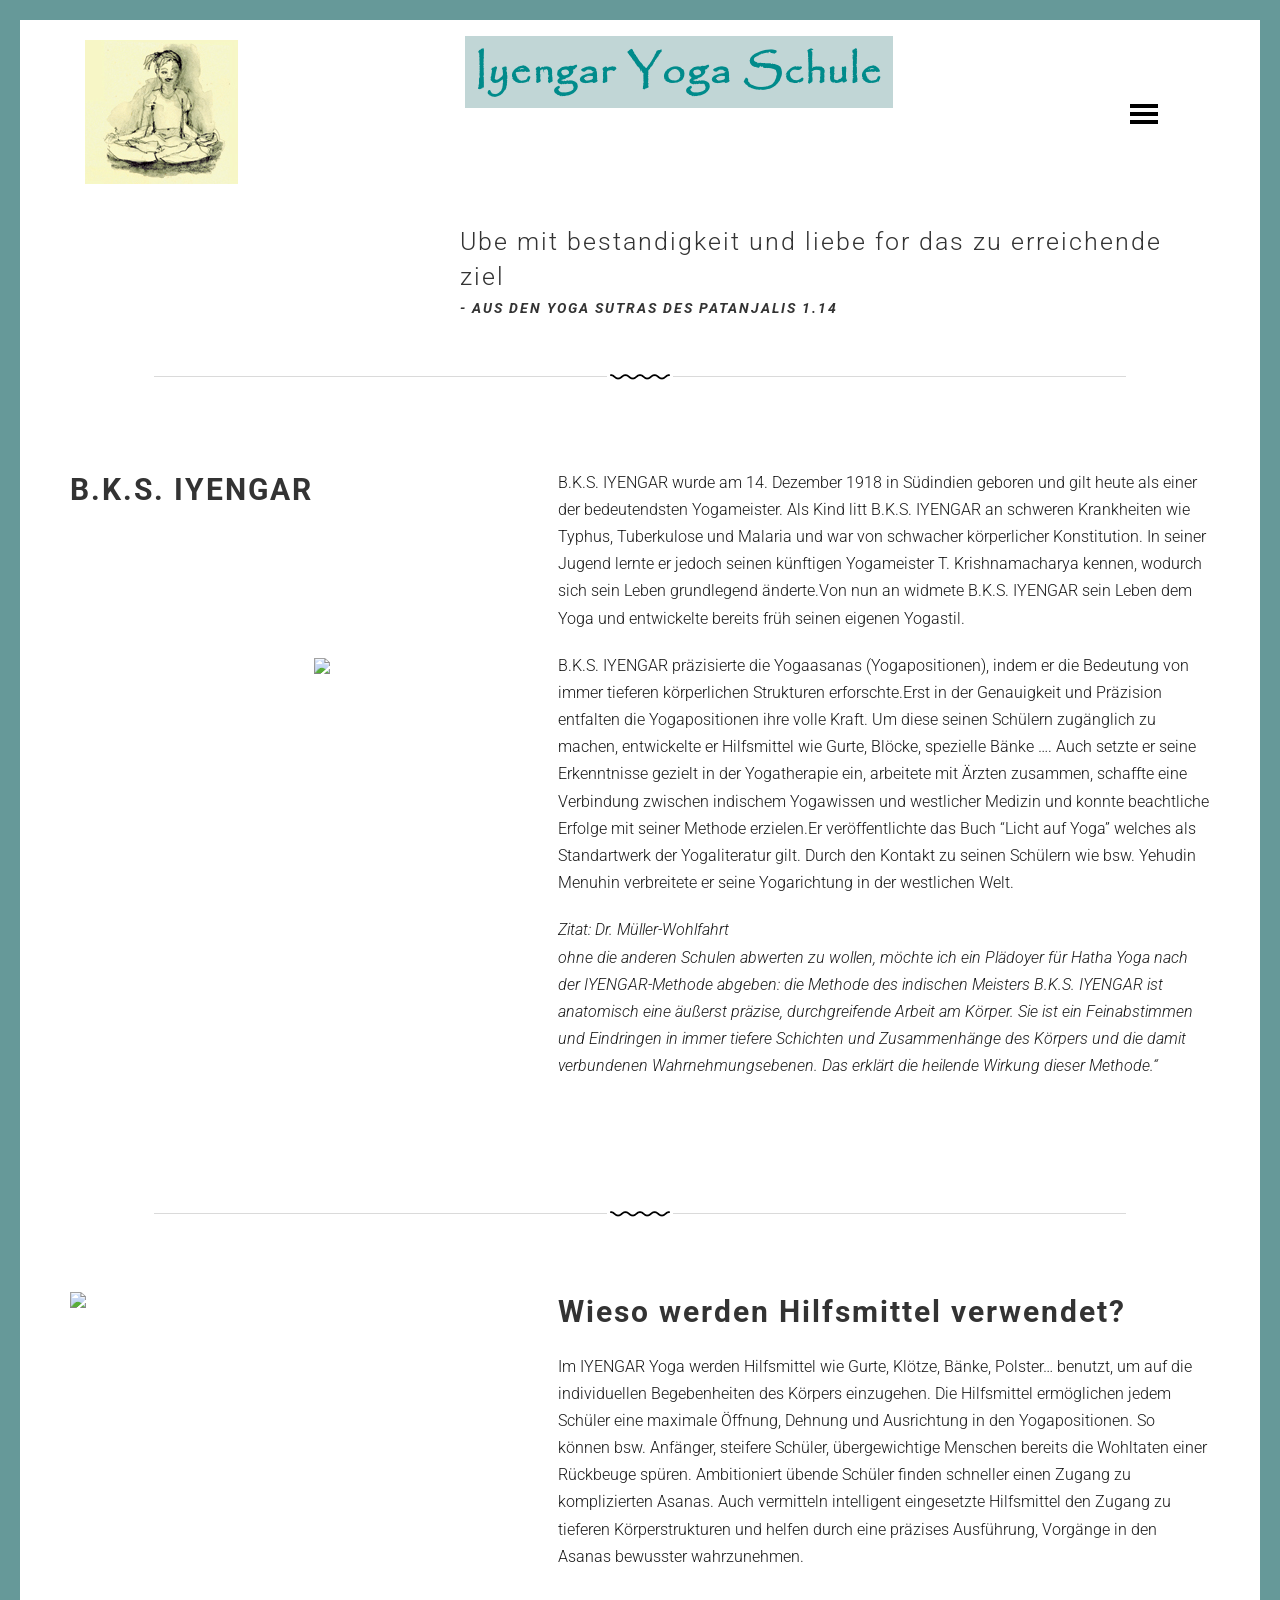
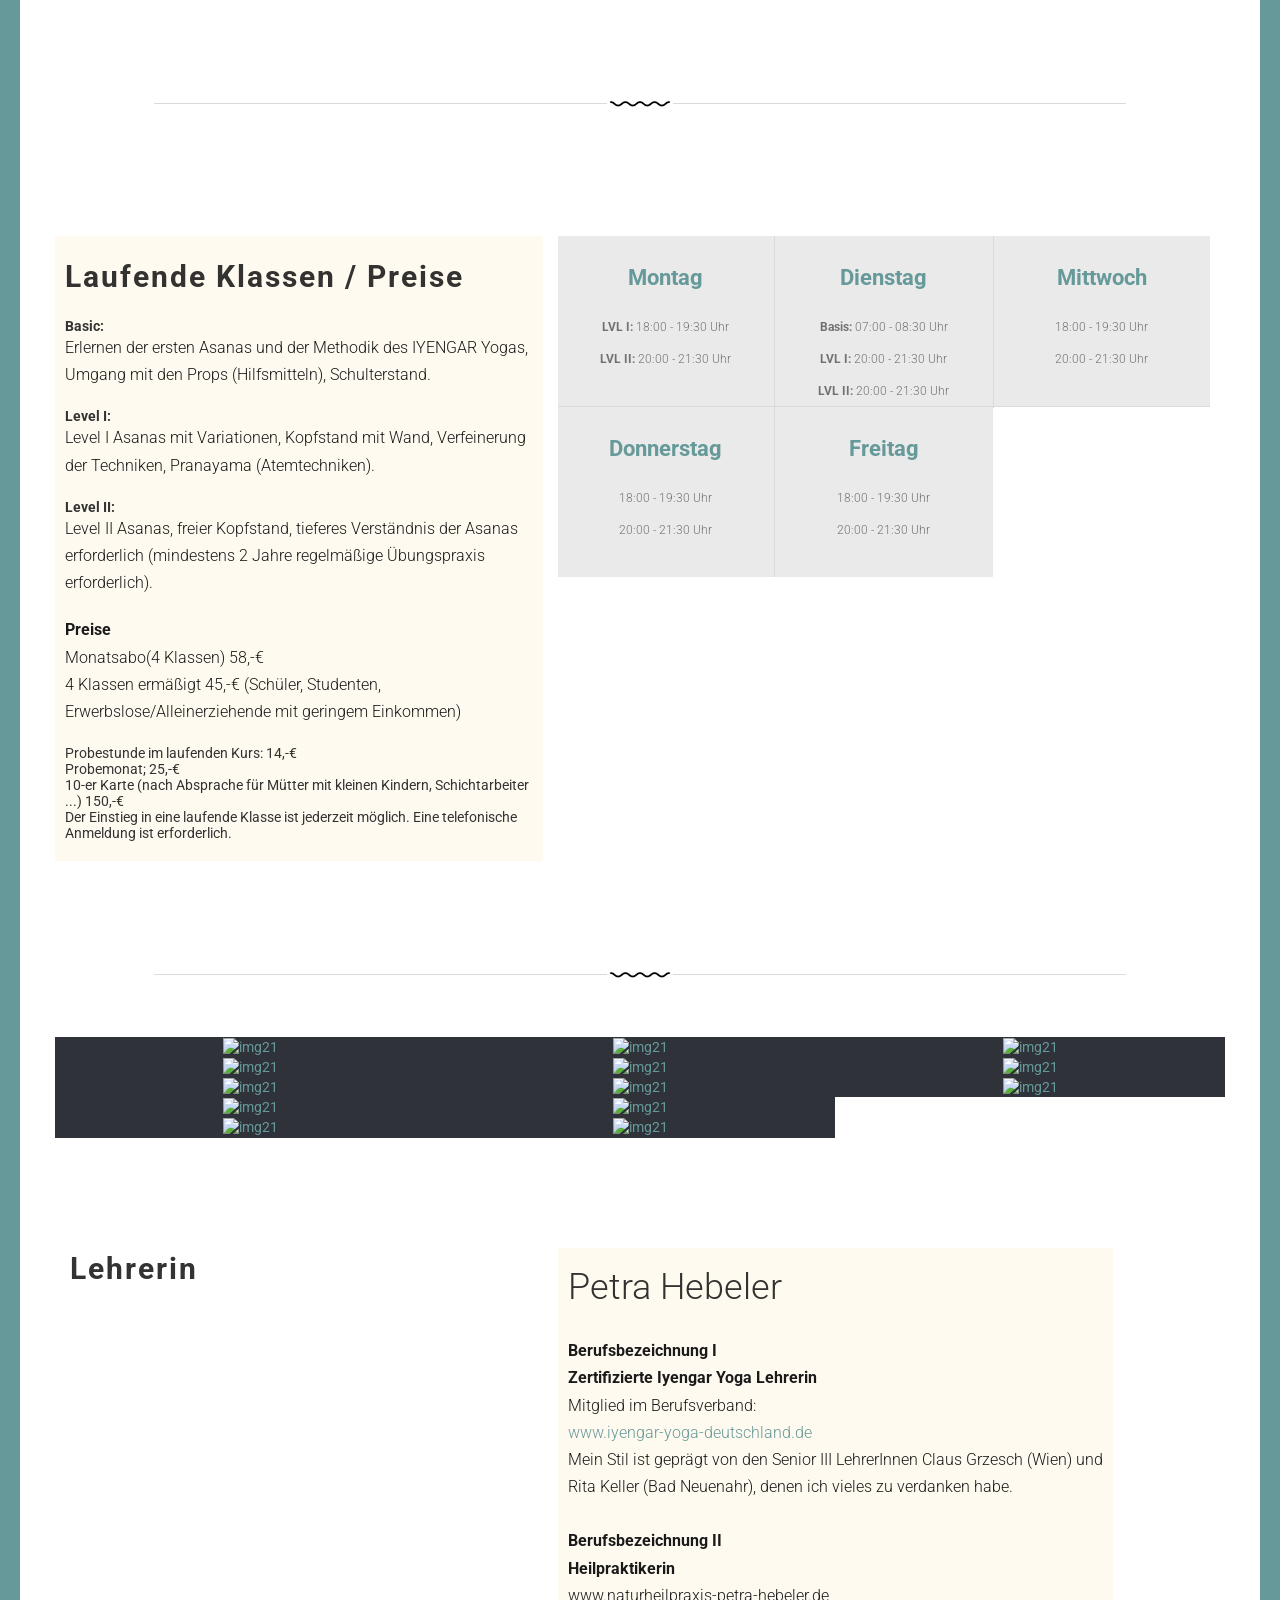
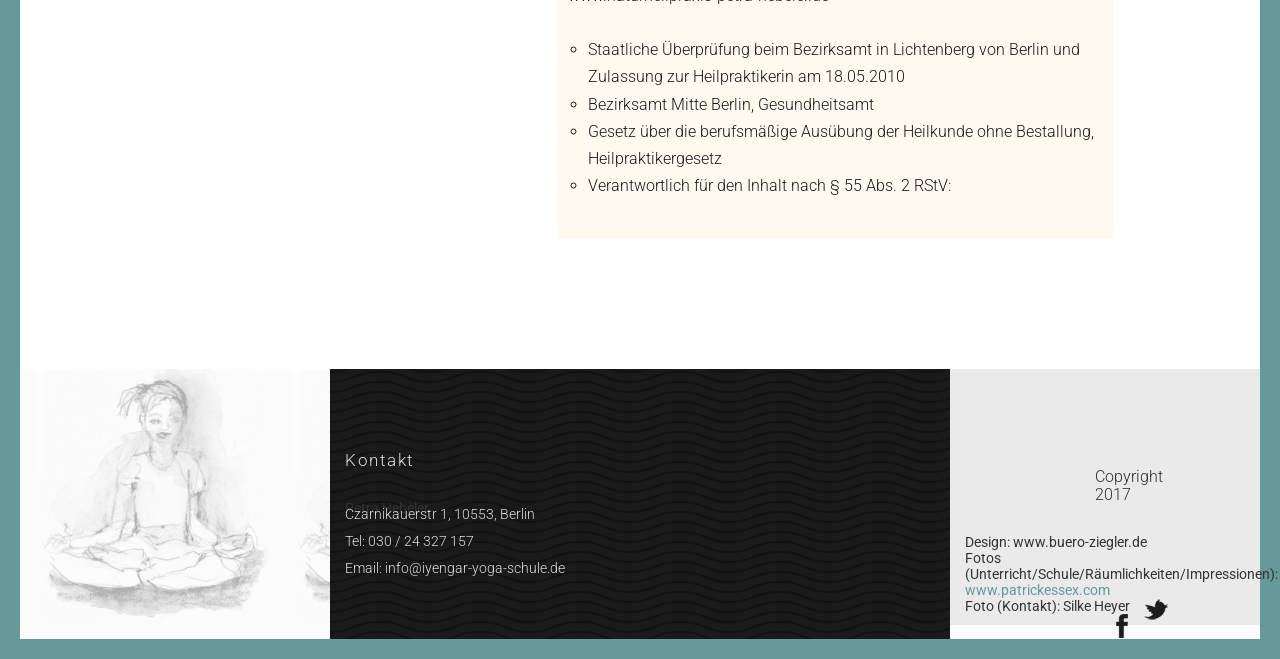
==== commit 02007033: "font" ====
--- a/index.html
+++ b/index.html
@@ -4,7 +4,9 @@
 	<meta charset="utf-8">
 	<title>Simple design studio - Studio</title>
 	<meta name="viewport" content="width=device-width, initial-scale=1">
-    
+  <link rel="stylesheet"
+  href="https://fonts.googleapis.com/css?family=Aclonica">
+
 	<!-- Bootstrap  -->
 	<link rel="stylesheet" href="css/bootstrap.min.css">
 	<!-- Main css  -->
--- a/css/style.css
+++ b/css/style.css
@@ -9,7 +9,10 @@
 	 GLOBAL  STYLES 
 ------------------------------------------------------- */
 
-
+@font-face {
+  font-family: "Papyruslocal";
+  src: url("papyrus.ttf");
+}
 body {
   font-family: "Roboto", Arial, serif;
   background: transparent;
@@ -85,7 +88,7 @@
   padding-bottom: 4px;
   padding-top: 4px;
   font-weight:700;
-  font-family: fantasy;
+  font-family: "Papyruslocal";
   line-height: normal;
 
 }
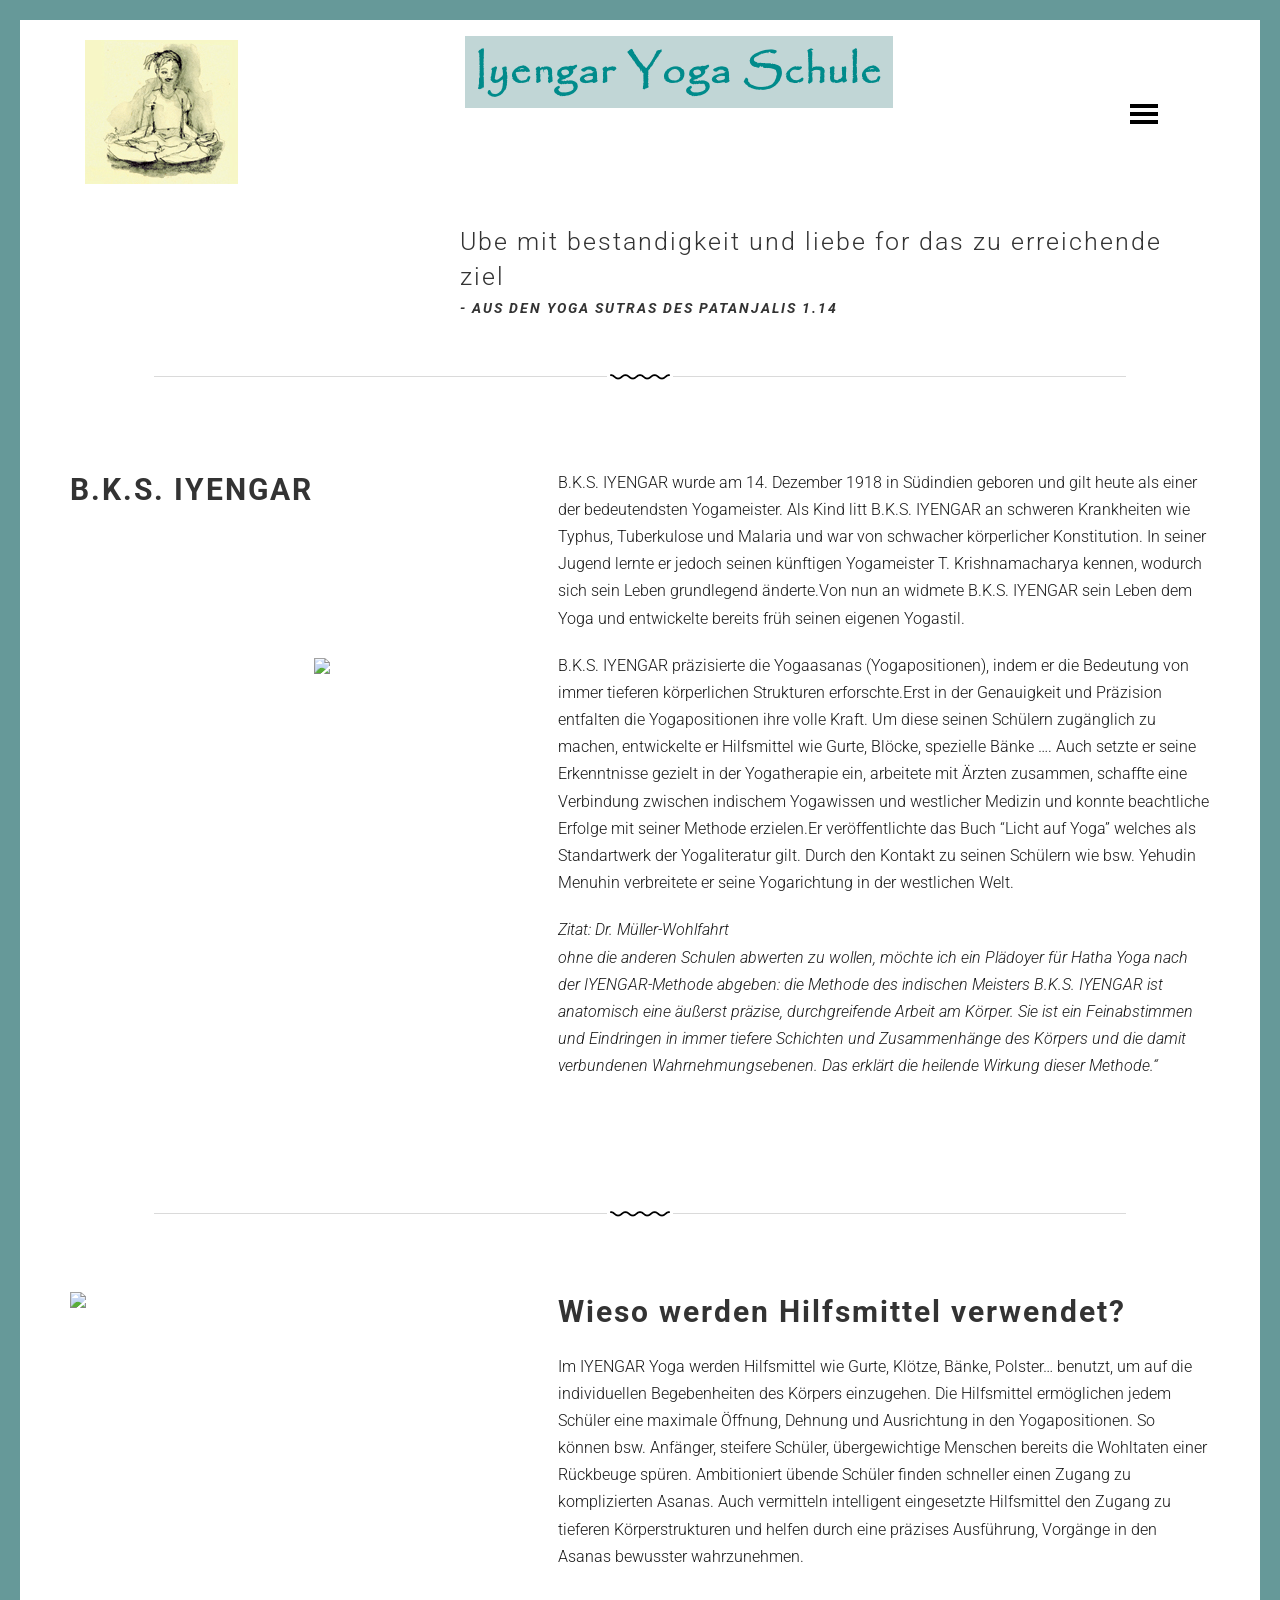
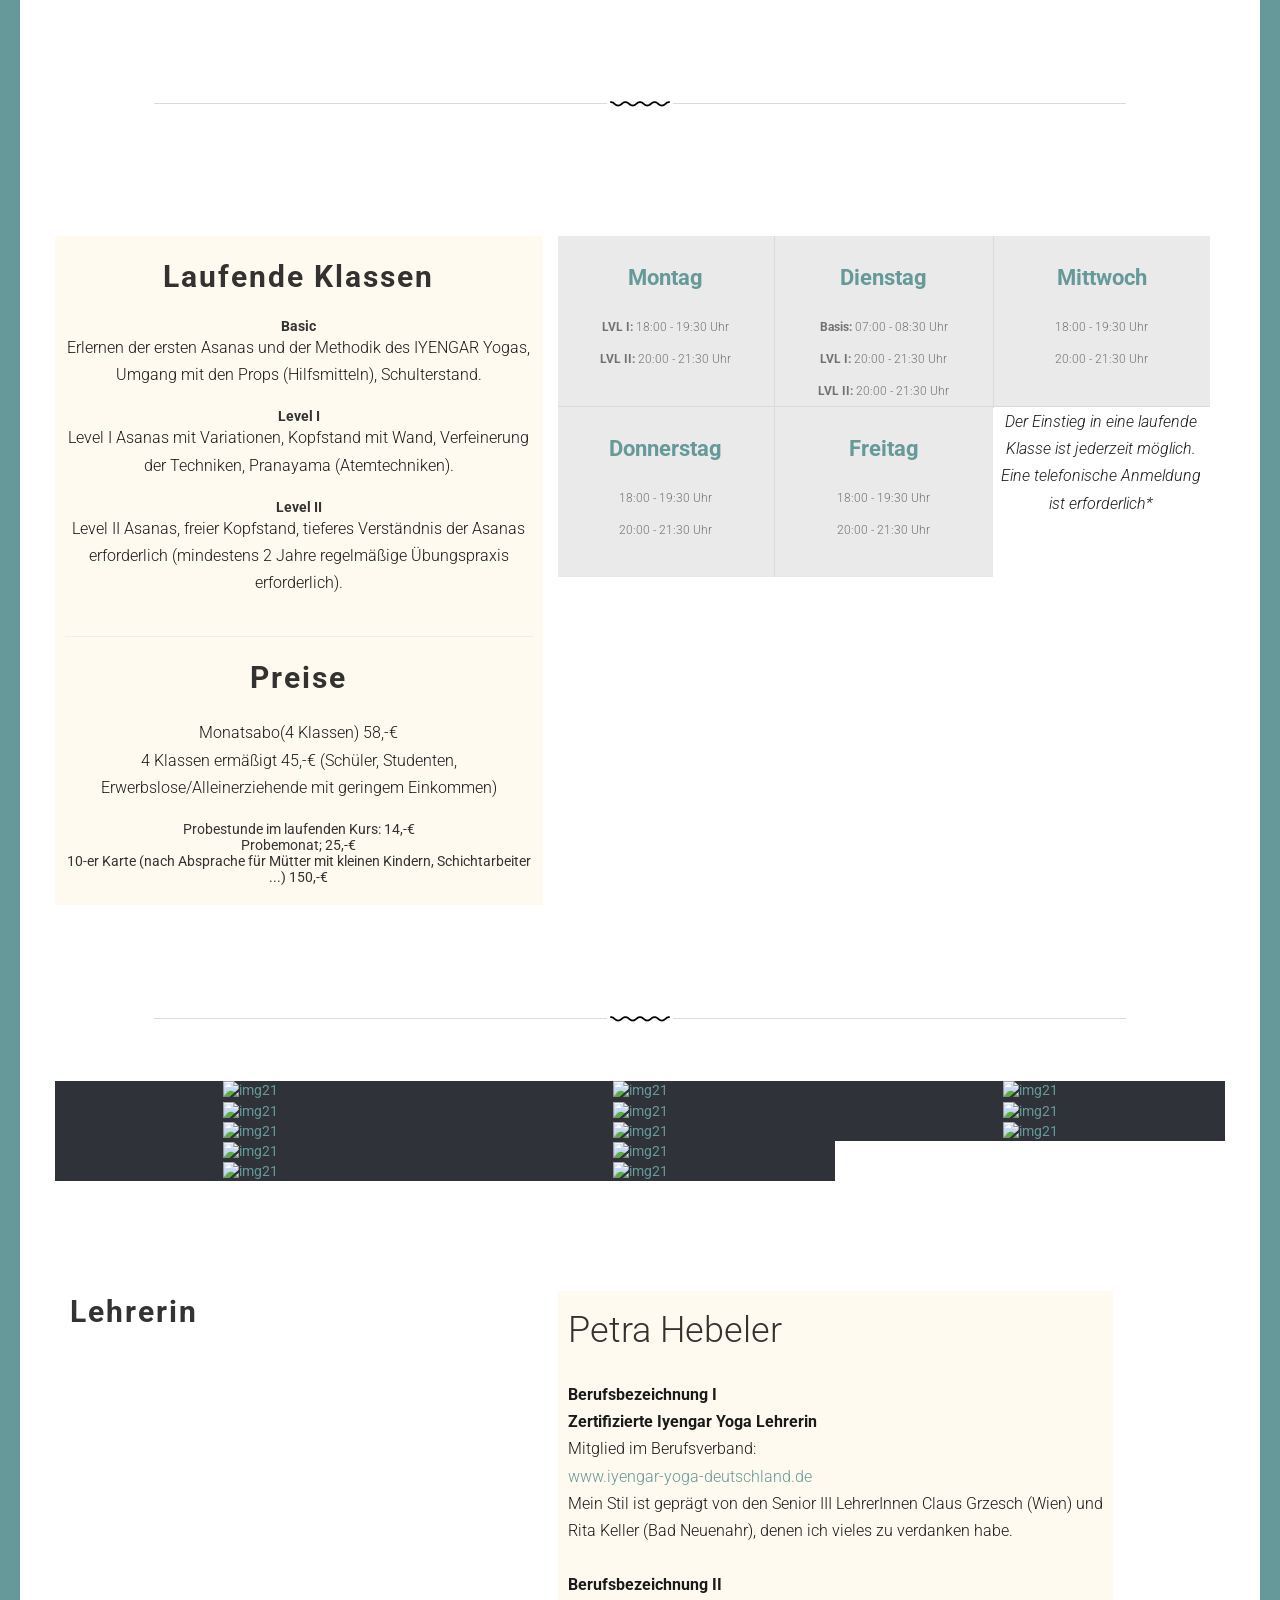
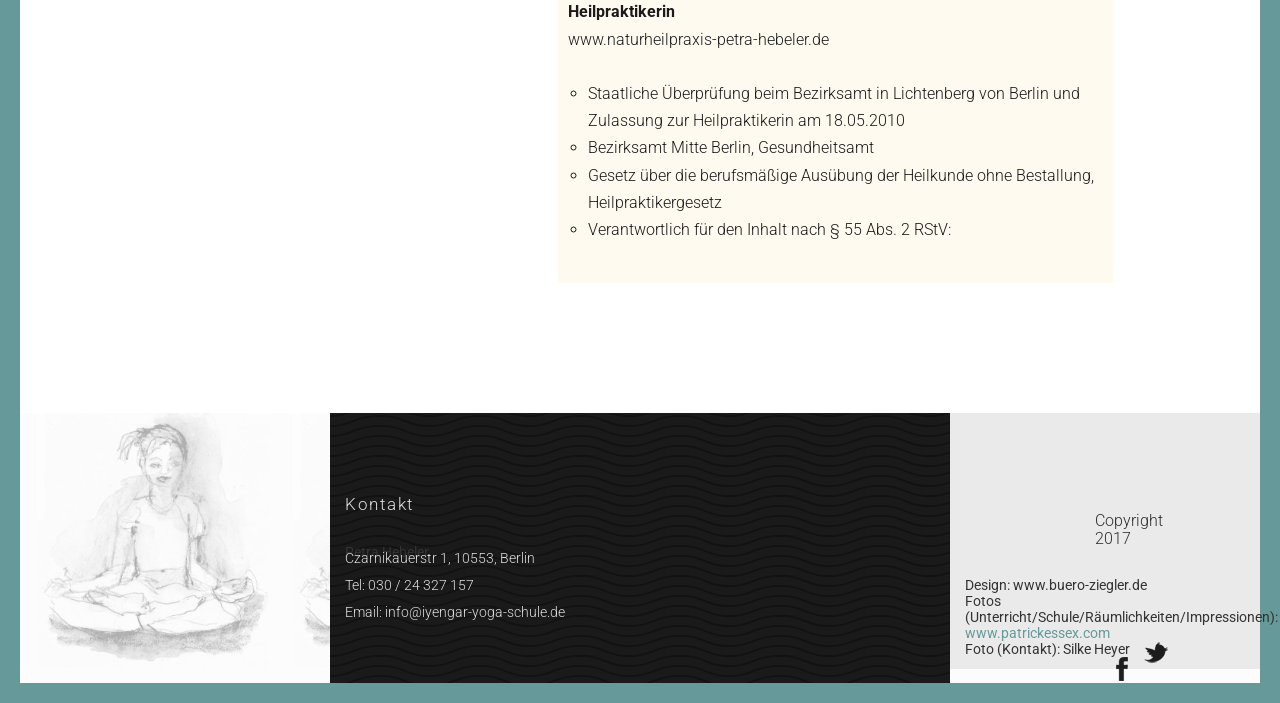
==== commit 45e72062: "tecxt" ====
--- a/index.html
+++ b/index.html
@@ -125,6 +125,7 @@
               </div>
 
           </div>
+          
           <div class="col-md-7 col-sm-7 studio-margin">
             <p class="text-studio"> B.K.S. IYENGAR wurde am 14. Dezember 1918 in Südindien geboren und
               gilt heute als einer der bedeutendsten Yogameister. Als Kind litt B.K.S. IYENGAR an schweren Krankheiten wie Typhus, Tuberkulose und Malaria und war von schwacher körperlicher Konstitution. In seiner Jugend lernte er jedoch seinen künftigen Yogameister T. Krishnamacharya kennen, wodurch sich sein Leben grundlegend änderte.Von nun an widmete B.K.S. IYENGAR sein Leben dem Yoga und entwickelte bereits früh seinen eigenen Yogastil.               
@@ -192,23 +193,24 @@
      <!-- Studio -->
      <div class="container studio-margin">
         <div class="row">
-          <div class="col-md-5 col-sm-5 studio-margin wow fadeInUp animated petra">
-            <h2 class="studio-heading">Laufende Klassen / Preise</h2>
-
-              <strong>Basic:</strong>
+          <div class="col-md-5 col-sm-5 studio-margin wow fadeInUp animated petra klasses">
+            <h2 class="studio-heading">Laufende Klassen</h2>
+
+              <strong>Basic</strong>
               <div class="text-studio">
                   Erlernen der ersten Asanas und der Methodik des IYENGAR Yogas, Umgang mit den Props (Hilfsmitteln), Schulterstand.
                 </div>
-                <strong>Level I:</strong>
+                <strong>Level I</strong>
                 <div class="text-studio">
                   Level I Asanas mit Variationen, Kopfstand mit Wand, Verfeinerung der Techniken, Pranayama (Atemtechniken).
                 </div>
-                <strong>Level II:</strong>
+                <strong>Level II</strong>
                 <div class="text-studio">
                   Level II Asanas, freier Kopfstand, tieferes Verständnis der Asanas erforderlich (mindestens 2 Jahre regelmäßige Übungspraxis erforderlich).
                 </div>
+                <hr>
+                <h2 class="studio-heading">Preise</h2>
                 <div class="text-studio">
-                  <strong>Preise</strong><br/>
                   Monatsabo(4 Klassen) 58,-€<br/>
                   4 Klassen ermäßigt 45,-€ (Schüler, Studenten, Erwerbslose/Alleinerziehende mit geringem Einkommen)<br/>
                 </div>
@@ -220,7 +222,6 @@
 Probestunde im laufenden Kurs: 14,-€<br/>
 Probemonat; 25,-€<br/>
 10-er Karte (nach Absprache für Mütter mit kleinen Kindern, Schichtarbeiter ...) 150,-€<br/>
-Der Einstieg in eine laufende Klasse ist jederzeit möglich. Eine telefonische Anmeldung ist erforderlich.
 
           </div>
          <div class="col-md-7 col-sm-7 grid-serv cs-style-3">
@@ -283,6 +284,9 @@
 								</div> -->
 							</figure>
 						</div>
+
+            <div class="text-studio"><i>Der Einstieg in eine laufende Klasse ist jederzeit möglich. Eine telefonische Anmeldung ist erforderlich*</i></div>
+
 						<div class="clearfix"></div>
 					</div>
 					<div class="clearfix"></div>
--- a/css/style.css
+++ b/css/style.css
@@ -20,6 +20,9 @@
   -webkit-font-smoothing: antialiased;
 }
 
+.klasses{
+  text-align: center;
+}
 img {
   max-width: 100%;
   height: auto;		
@@ -1638,11 +1641,17 @@
 	float: right;
 	font-size: 17px;
 }
-
+.home-heading{
+  font-size: 15px;
+
+}
+.text-home{
+  font-size: 8px;
+}
 .home-heading span {
   /* background-color: #c1d6d6;
   color: darkcyan; */
-  font-size: 25px;
+  font-size: 20px;
   /* padding-left: 10px;
   padding-right: 10px;
   padding-bottom: 4px;
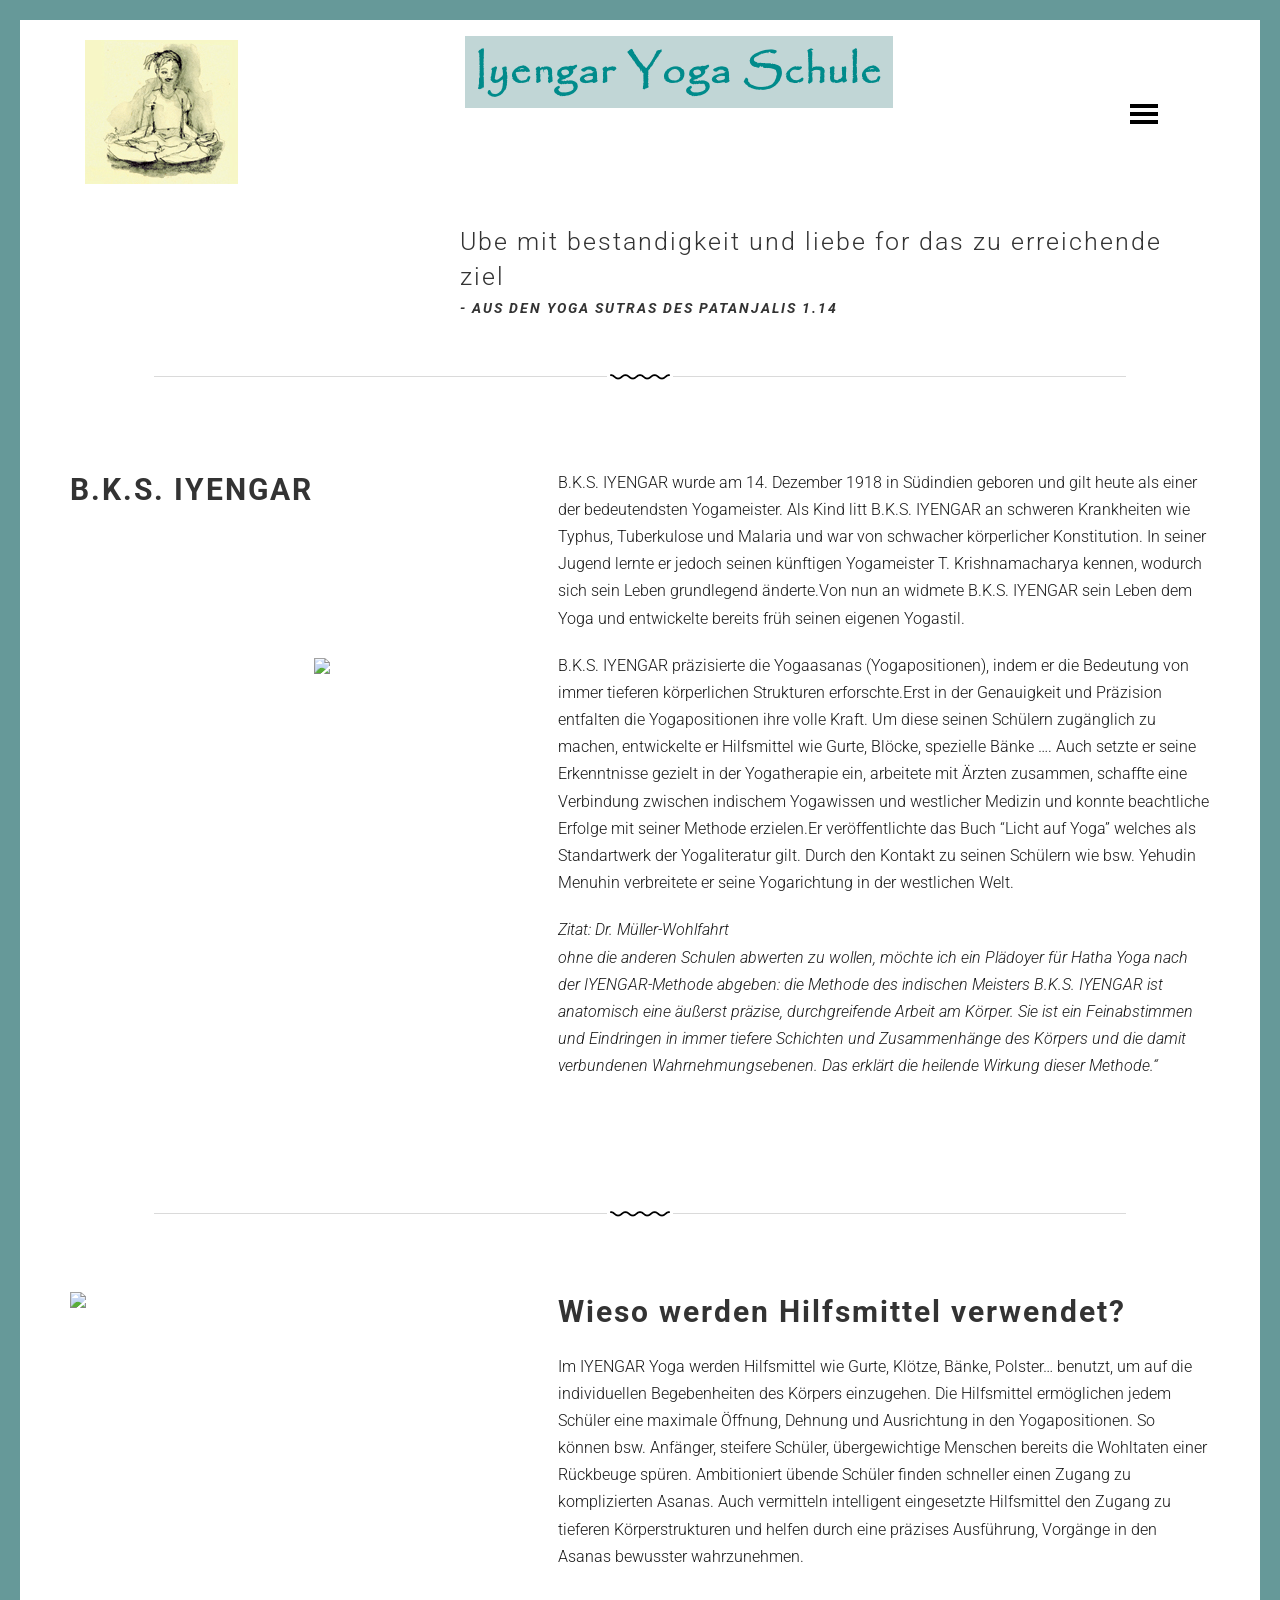
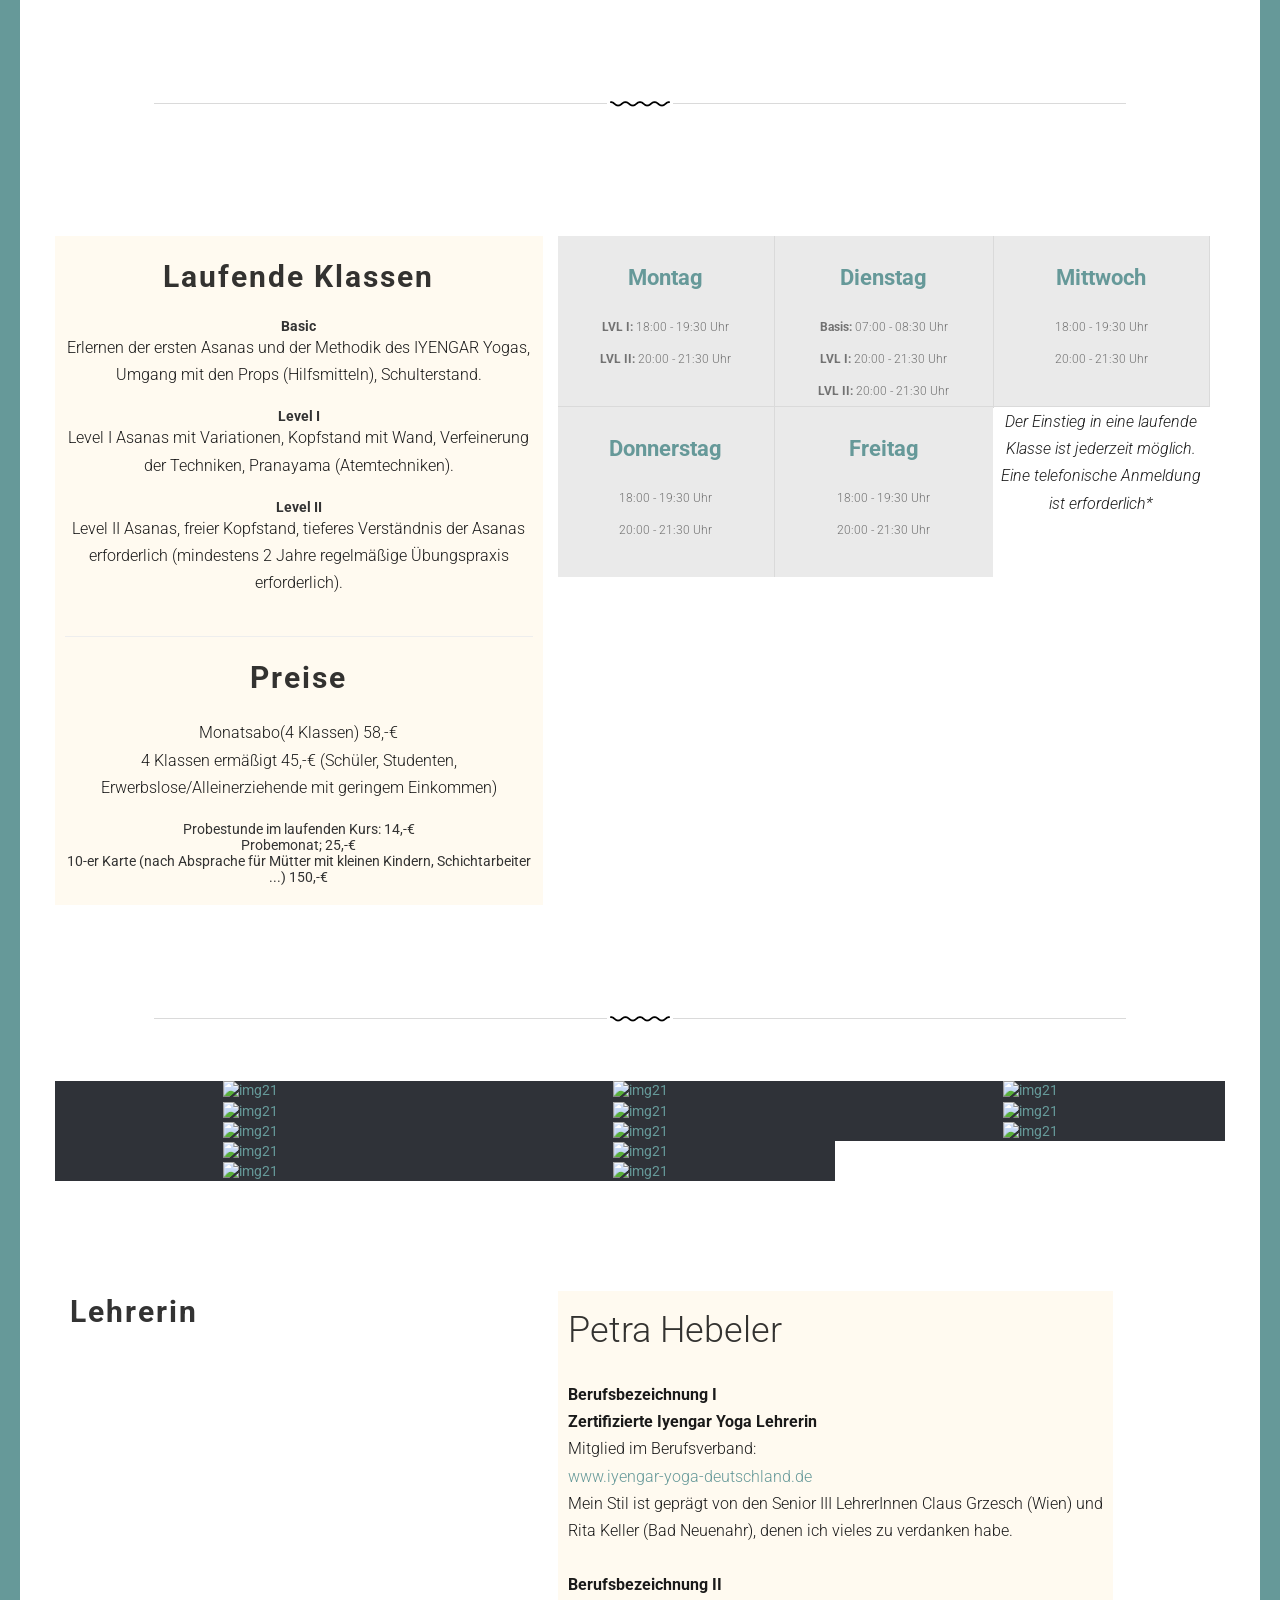
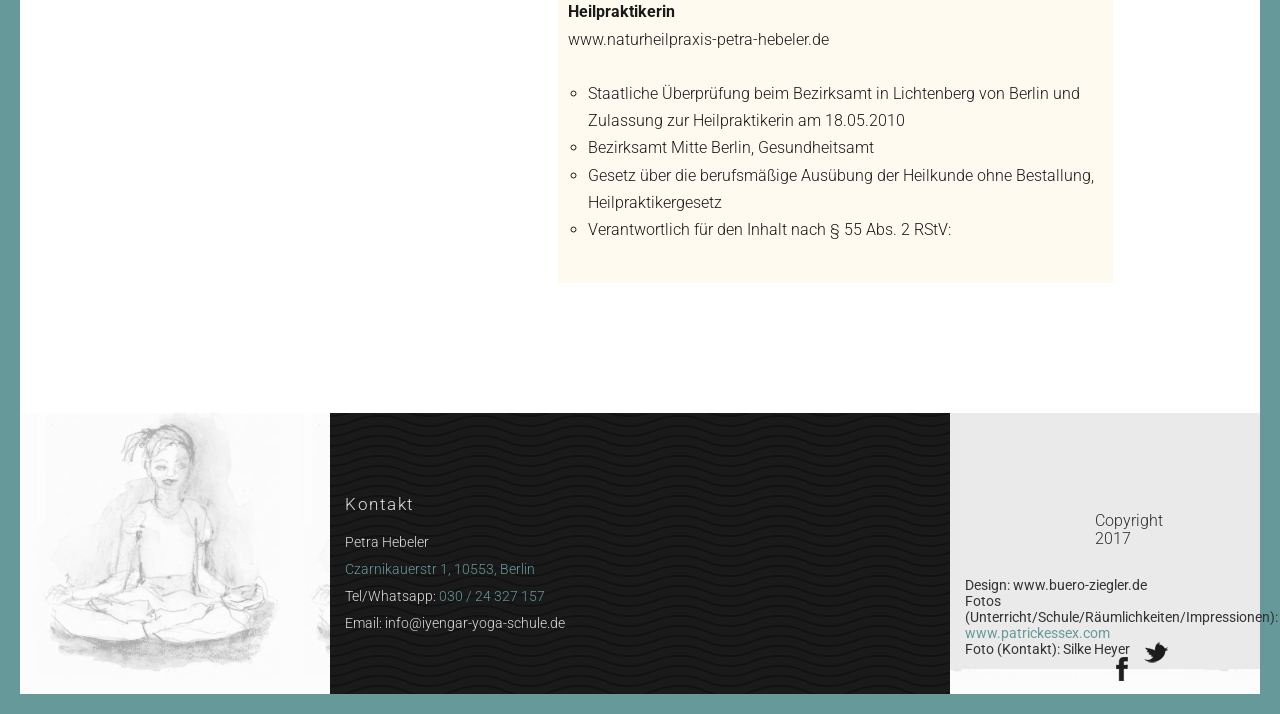
==== commit f1dd3307: "contact" ====
--- a/index.html
+++ b/index.html
@@ -524,10 +524,9 @@
             <div class="row">
               <div class="col-sm-9">
                 <h2>Kontakt</h2>
-                Petra Hebeler
-
-                <p>Czarnikauerstr 1, 10553, Berlin</p>
-                <p>Tel: 030 / 24 327 157</p>
+                <p>Petra Hebeler</p>
+                <p><a href="https://maps.app.goo.gl/c78CU5thttm88MH76">Czarnikauerstr 1, 10553, Berlin</a></p>
+                <p>Tel/Whatsapp: <a href="tel:030 24 327 157">030 / 24 327 157</a> </p>
                 <p>Email: info@iyengar-yoga-schule.de</p>
               </div><!-- /col-sm-9 -->
             </div><!--/row-->
--- a/css/style.css
+++ b/css/style.css
@@ -1154,10 +1154,12 @@
 .grid3 {
 	border-bottom: 1px solid #DADADA;
 	border-left: 1px solid #DADADA;
+  border-right: 1px solid #DADADA;
 }
 
 .grid4 {
 	border-right: 1px solid #DADADA;
+  
 }
 
 .grid6 {
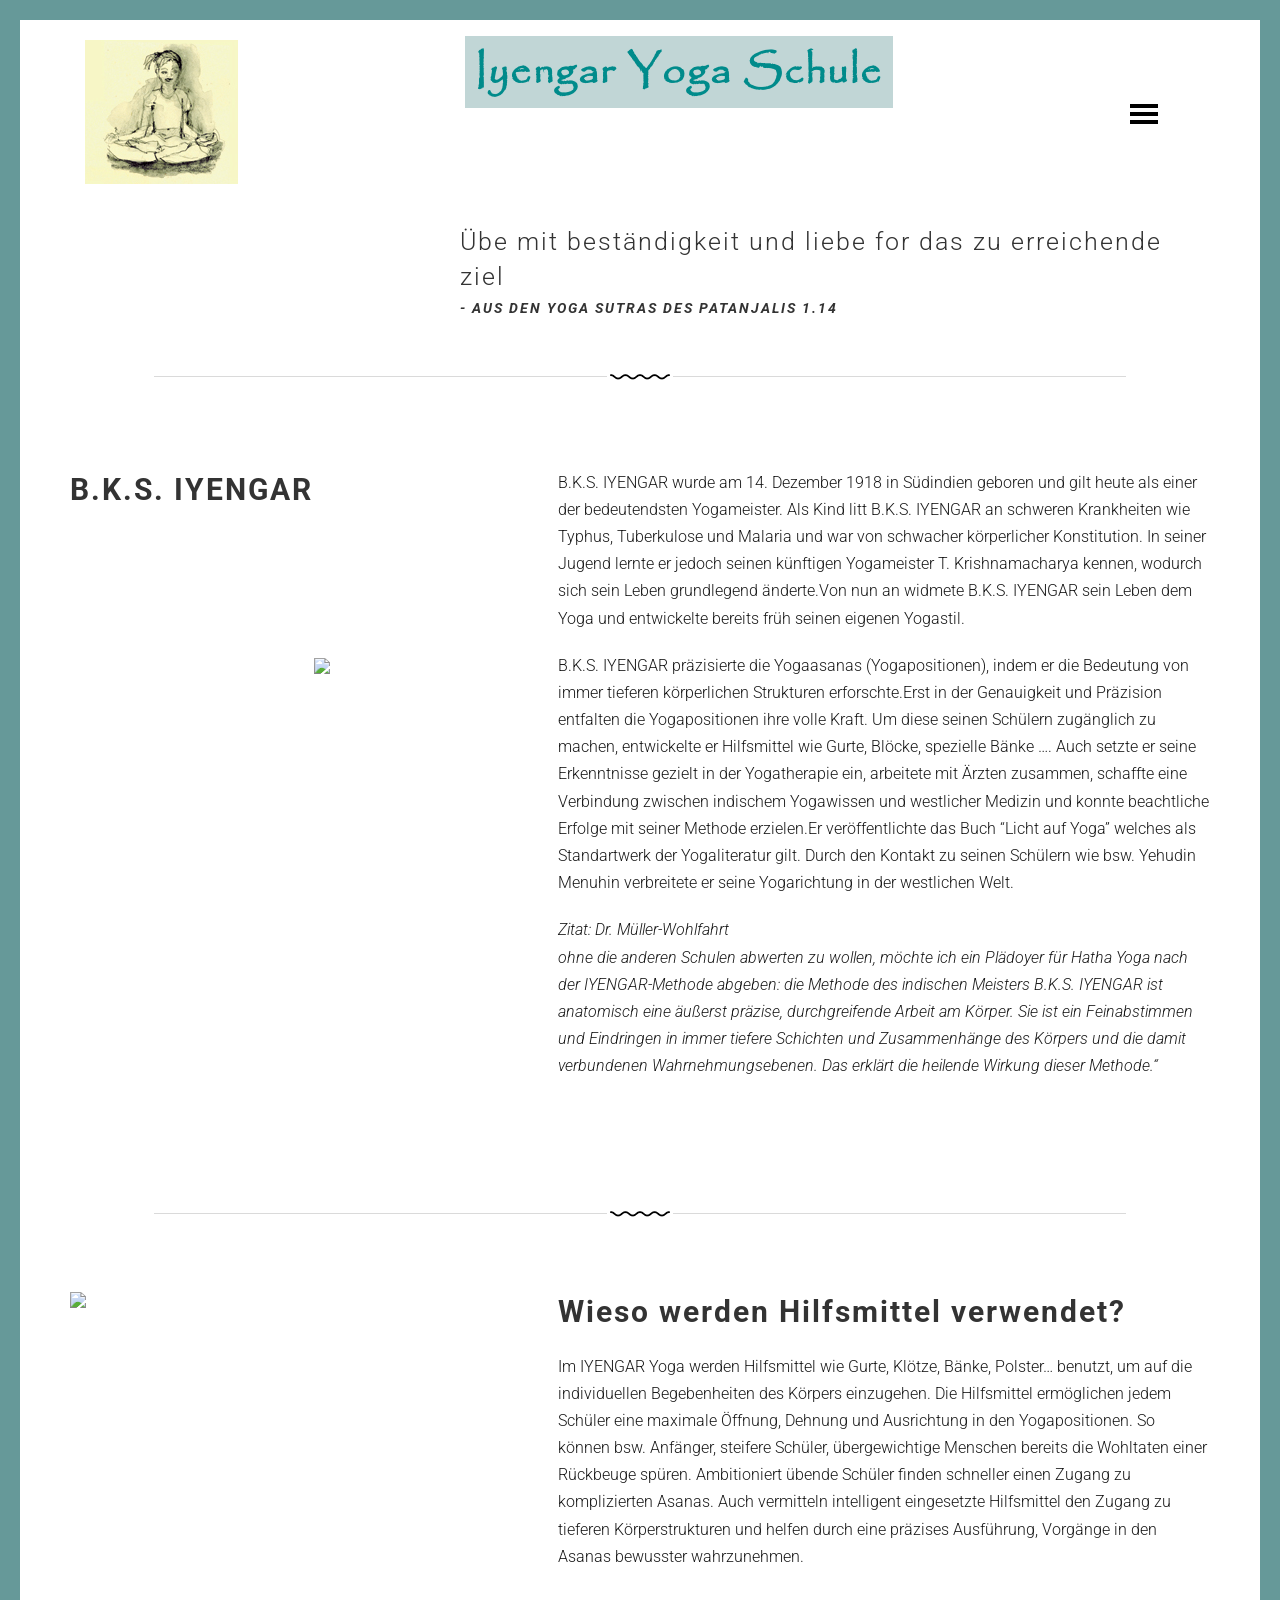
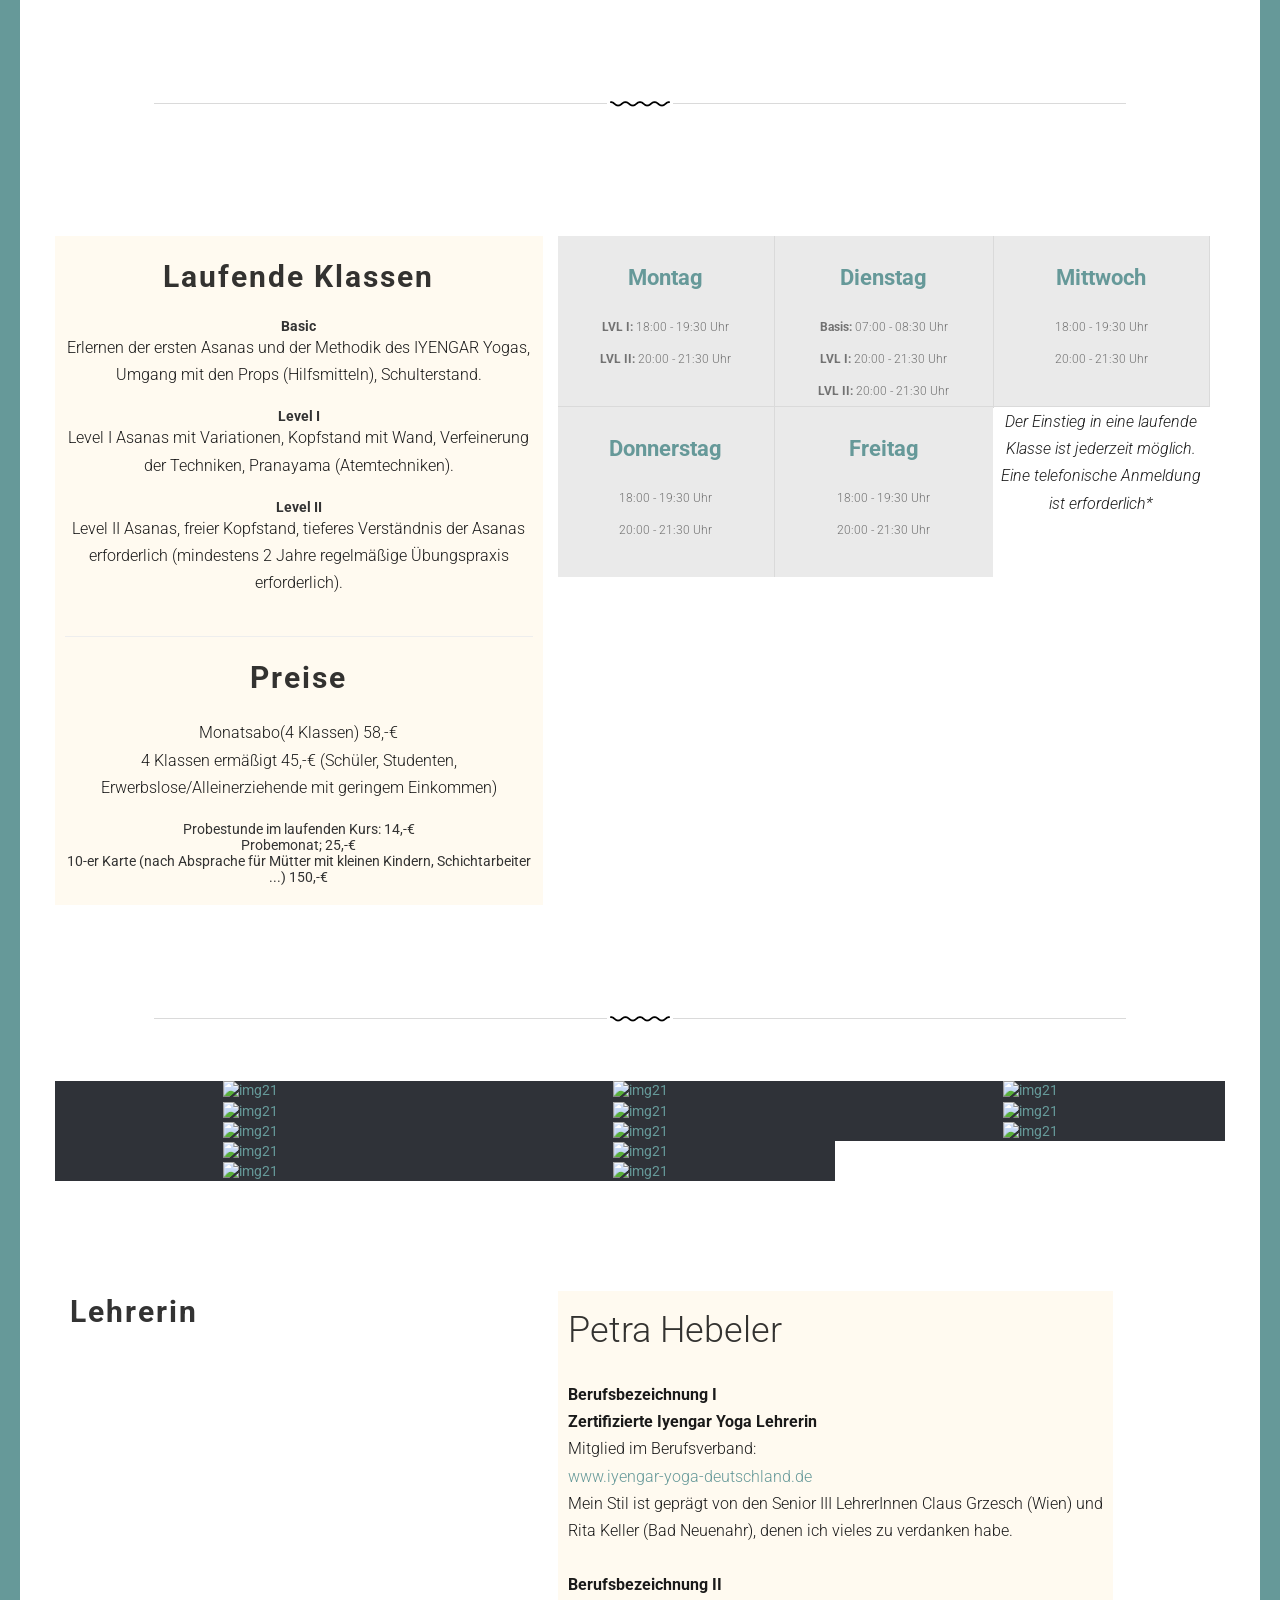
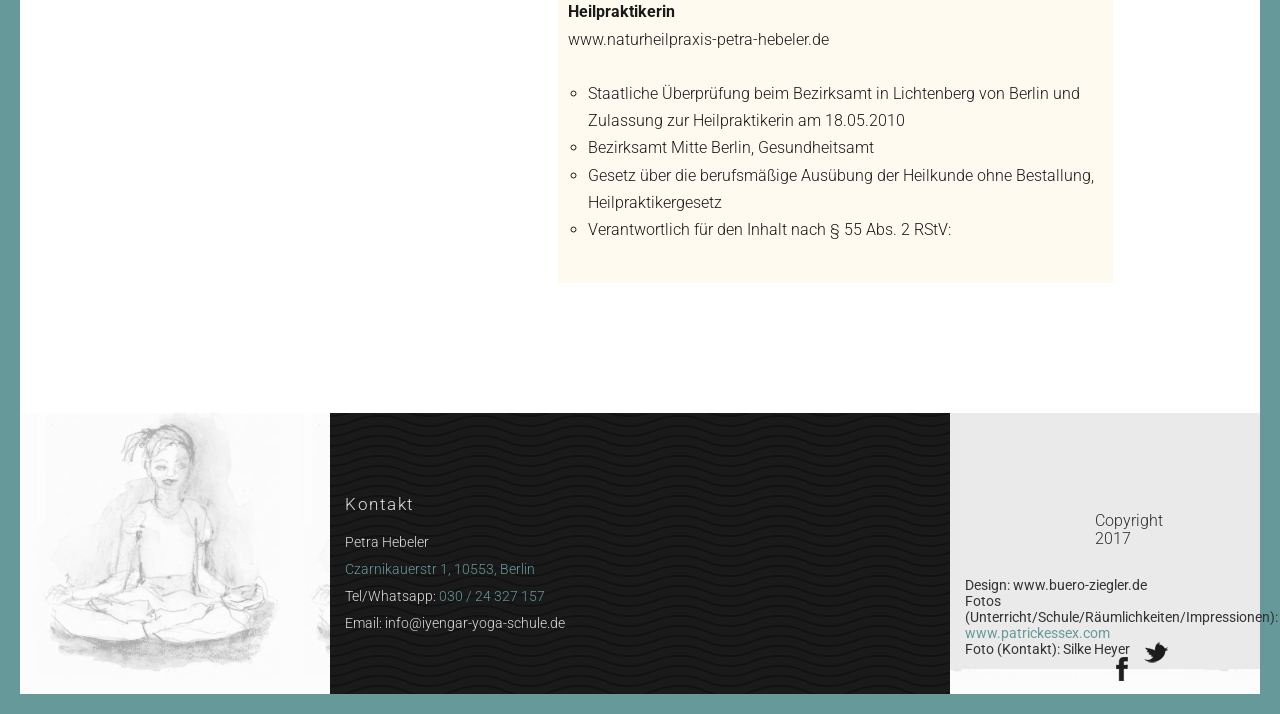
==== commit 63e0a9d2: "ube" ====
--- a/index.html
+++ b/index.html
@@ -73,7 +73,7 @@
 						<!-- <h1 class="inner-heading"><span>Ube mit bestandigkeit und liebe zu rereichends ziel</span> in such a way as best to accomplish a particular                         purpose.</h1> -->
 						<!-- <div class="text-inner wow fadeInUp animated">OUR STORY</div> -->
 
-						<div class="home-heading wow fadeInUp animated">Ube mit bestandigkeit und liebe for das zu  erreichende ziel </div>
+						<div class="home-heading wow fadeInUp animated">Übe mit beständigkeit und liebe for das zu erreichende ziel </div>
 						<div class="text-home"><i>- Aus den Yoga sutras des Patanjalis 1.14 </i></div>
 
                         
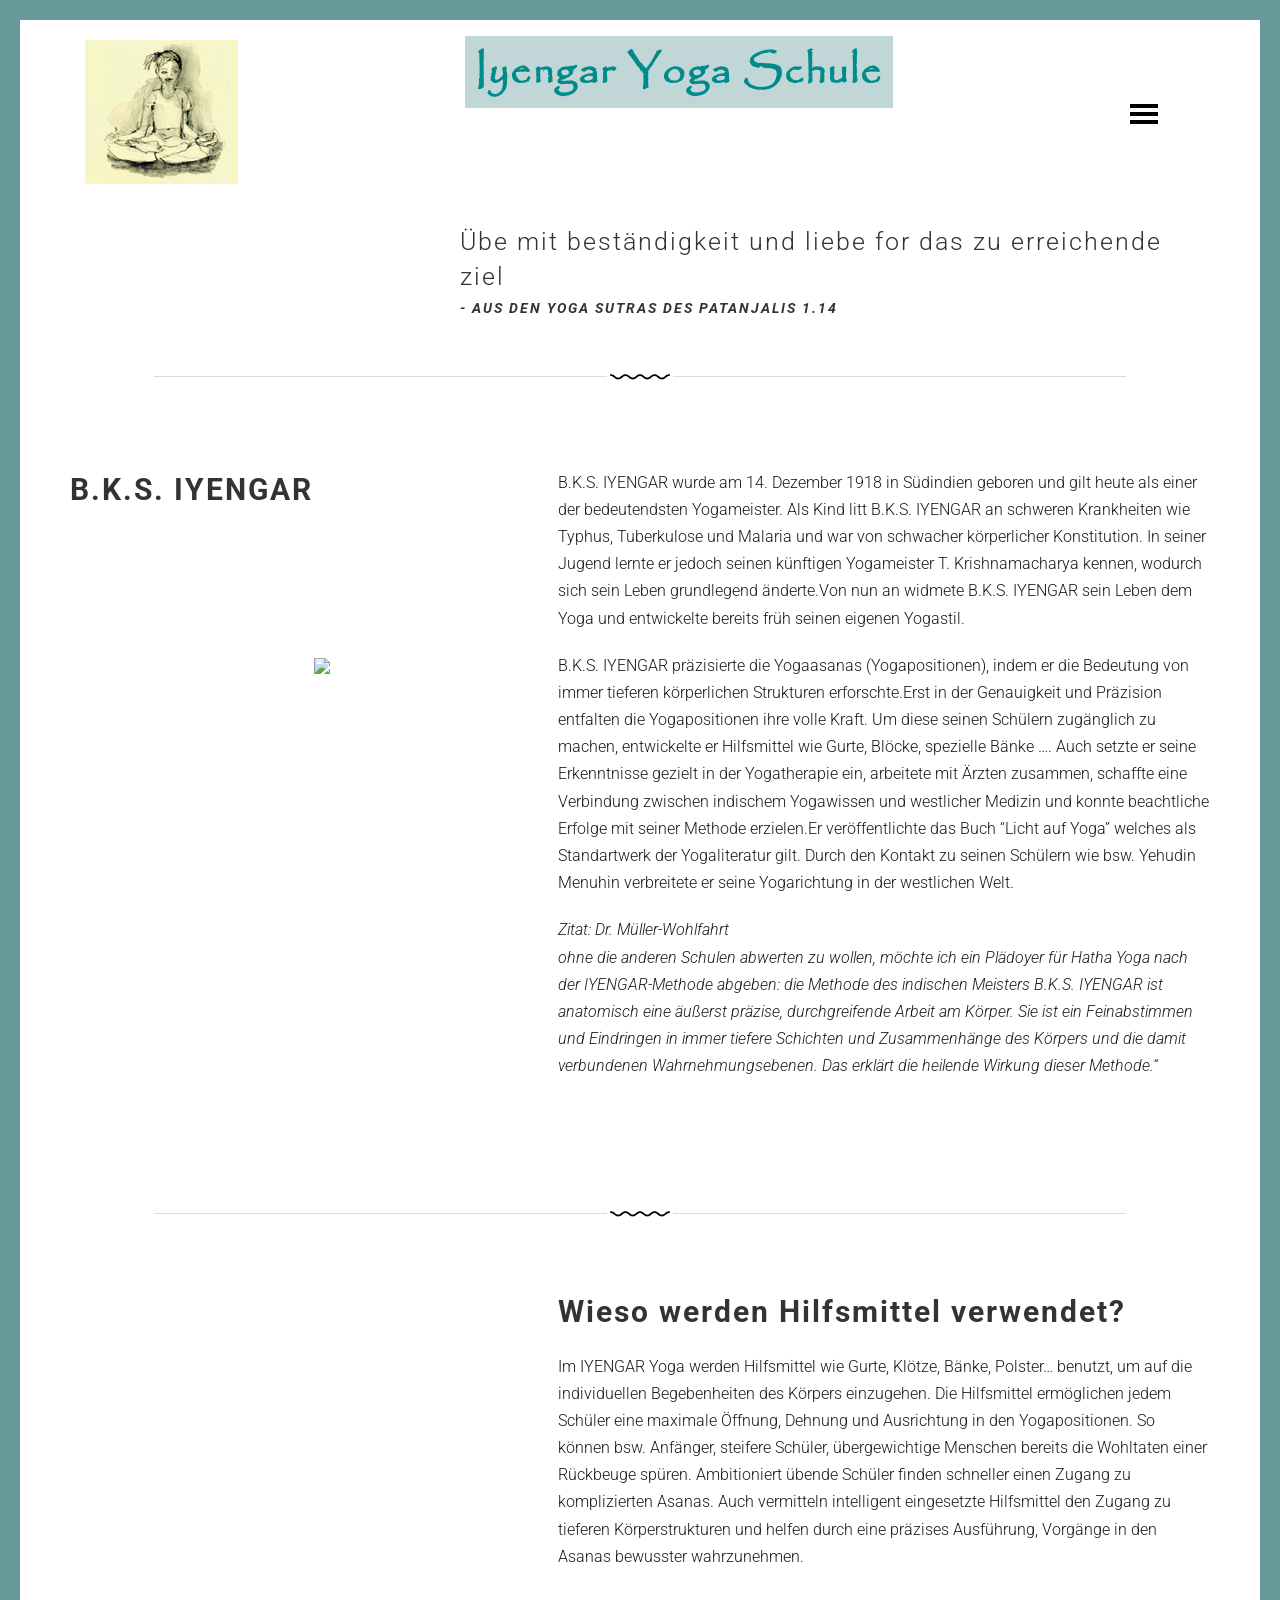
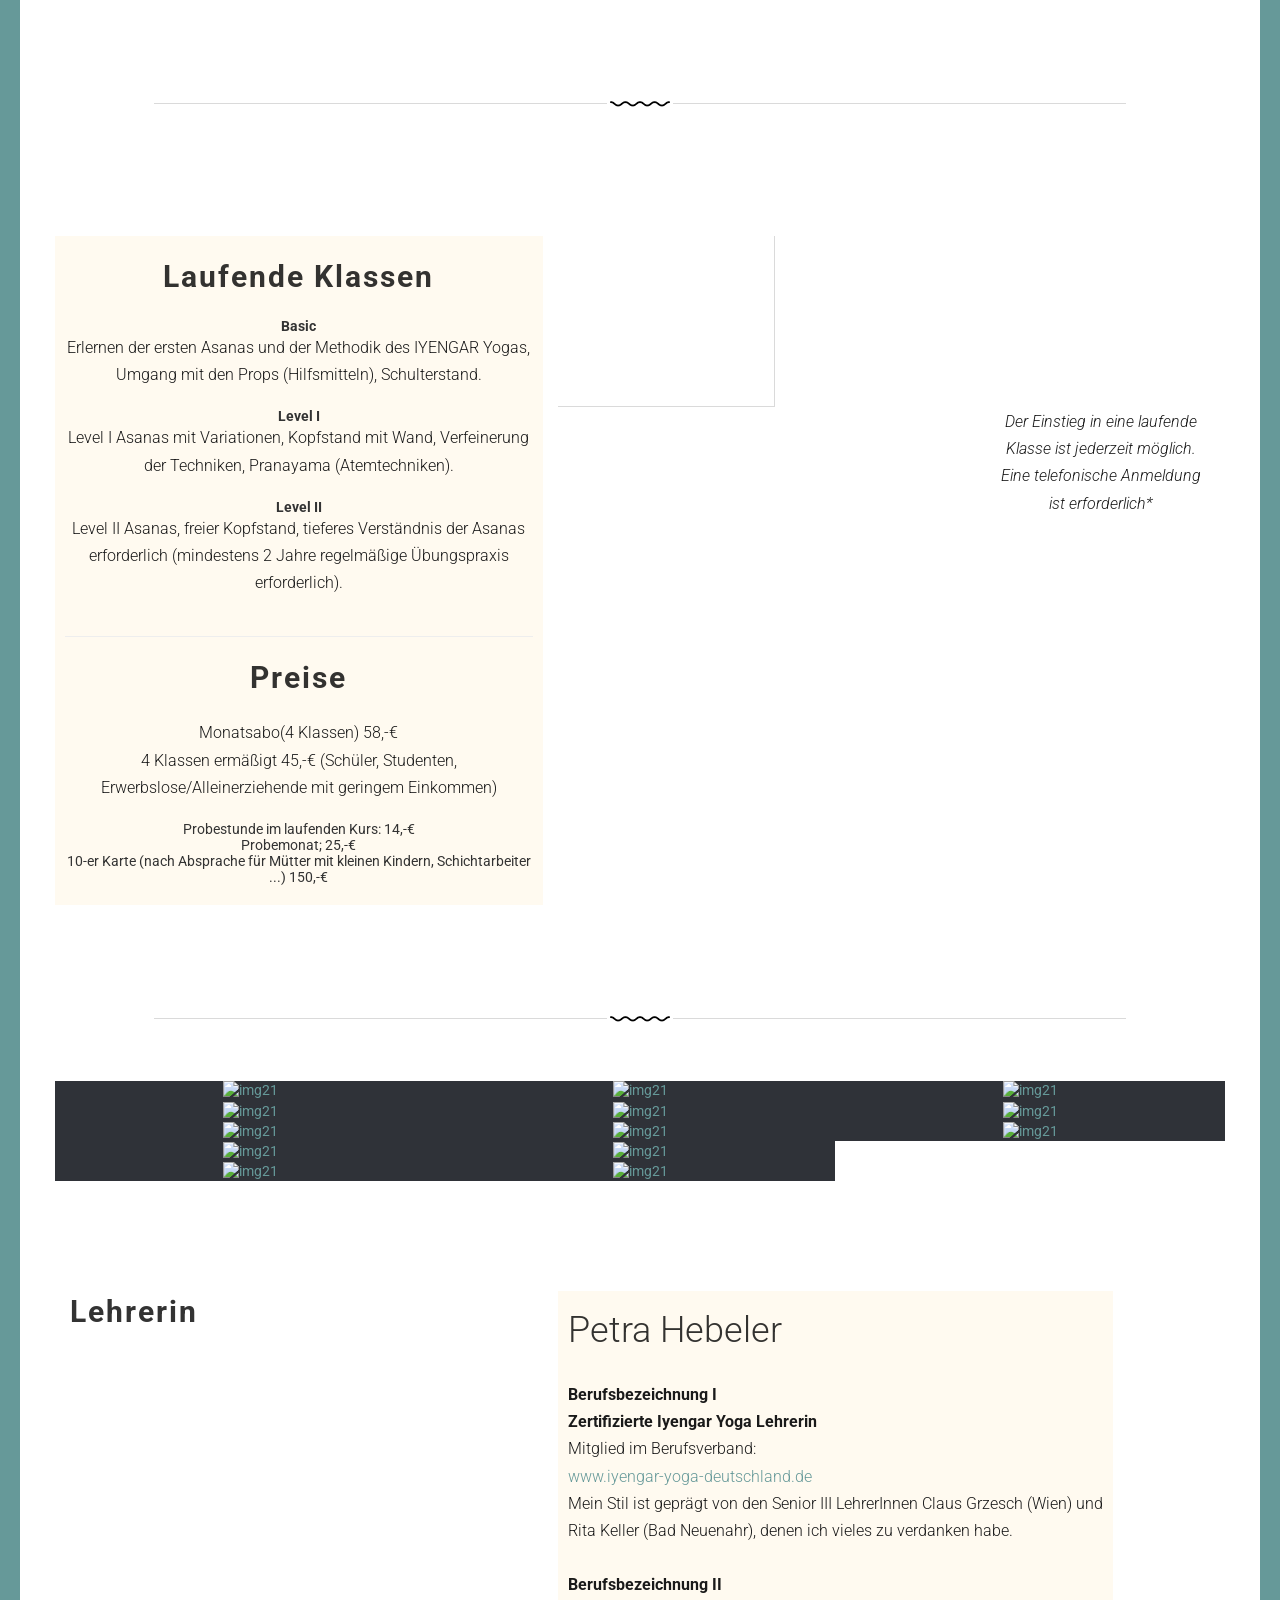
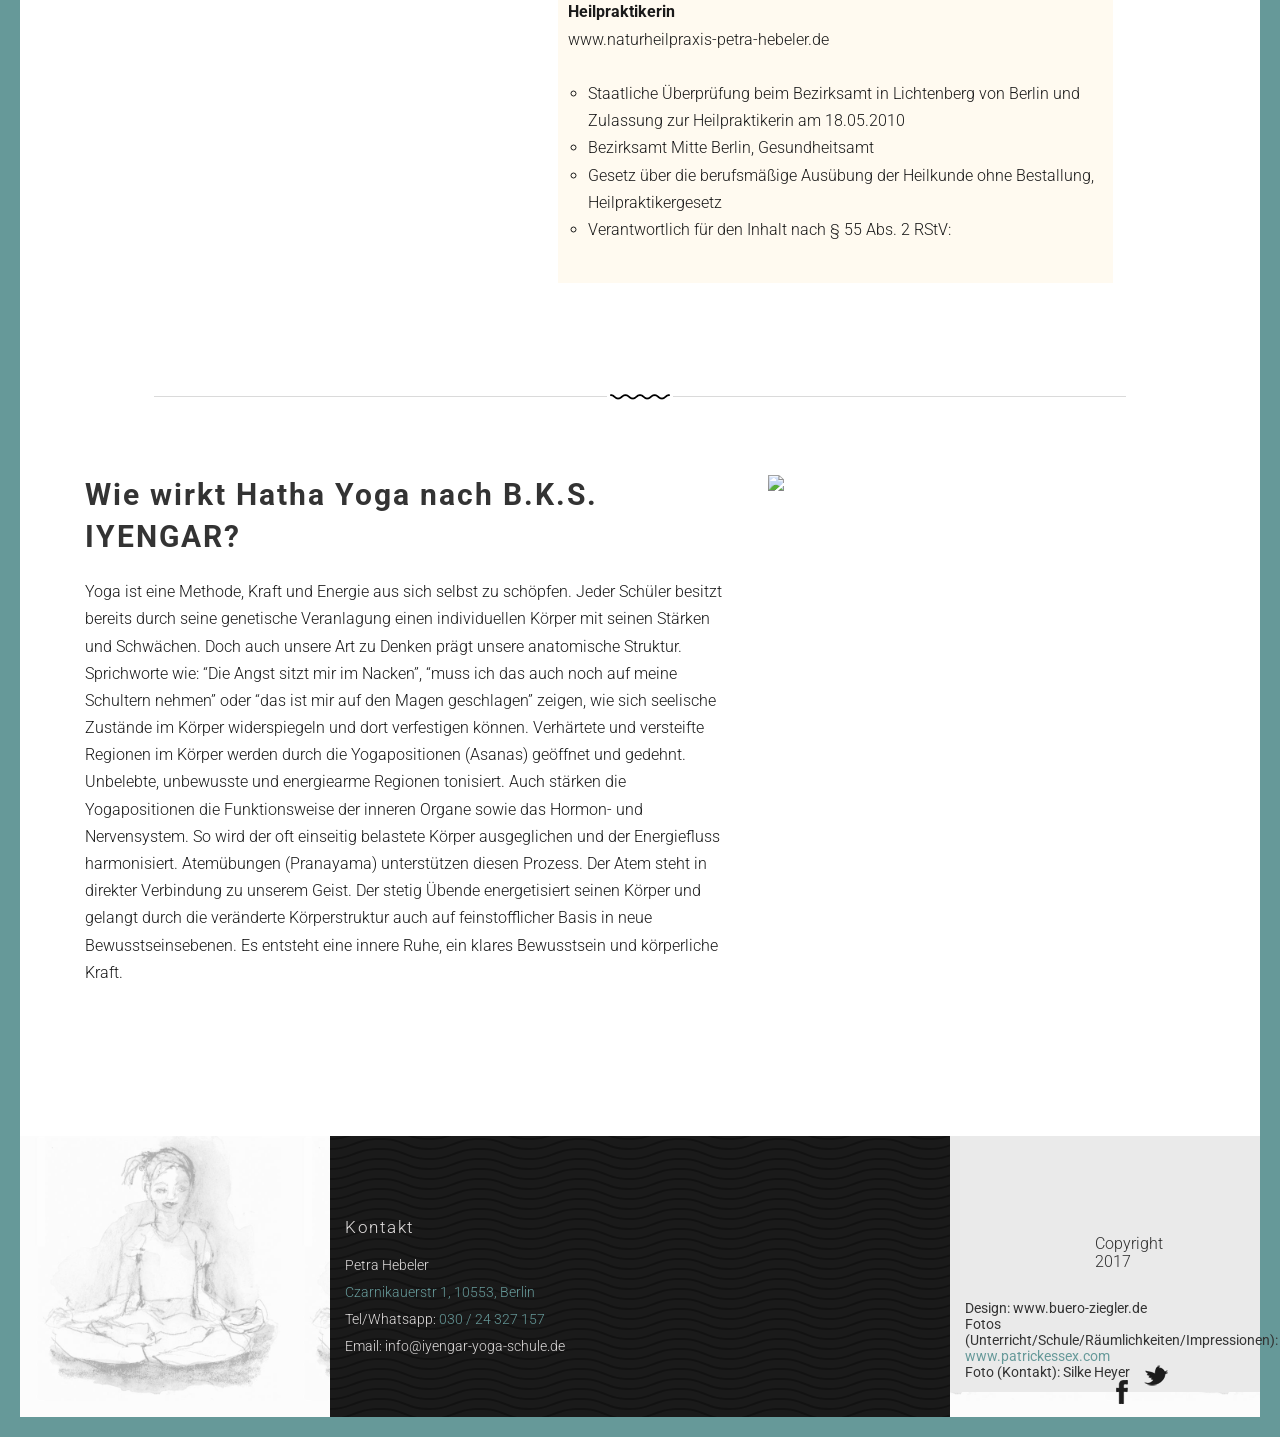
==== commit ff52abac: "hatha page" ====
--- a/index.html
+++ b/index.html
@@ -429,65 +429,95 @@
       </div><!-- /row -->
   </div><!-- /container -->
   
-
+  <div class="container studio-margin">
+    <div class="row">
+      <div class="col-md-5 col-sm-5 studio-margin wow fadeInUp animated">
+        <h2 class="studio-heading">Lehrerin</h2>
+        <img src="https://www.iyengar-yoga-schule.de/images/impressionen/gross/10.jpg" alt=""/>
+
+
+        </div>
+      <!-- <div class="col-md-3 col-sm-3 studio-margin">
+        <div class="text-studio">
+
+        Petra Hebeler
+        <br/>
+        Czarnikauerstr. 1
+        10439 Berlin
+        <br/>
+        Tel: 030 24 327 157
+        <br/>
+        eMail: info@iyengar-yoga-schule.de
+        <br/>
+        
+        </div>
+      </div> -->
+       <div class="col-md-6 col-sm-6 studio-margin">
+        <div class="text-studio petra">
+
+          <h1>Petra Hebeler</h1>
+          <strong>Berufsbezeichnung I <br/>Zertifizierte Iyengar Yoga Lehrerin</strong>
+          <br/>
+          Mitglied im Berufsverband:<br/> <a>www.iyengar-yoga-deutschland.de</a><br/>
+          Mein Stil ist geprägt von den Senior III LehrerInnen Claus Grzesch (Wien) und Rita Keller (Bad Neuenahr), denen ich vieles zu verdanken habe.
+
+          <br/><br/>
+
+          <strong>Berufsbezeichnung II <br/> Heilpraktikerin</strong><br/>
+          www.naturheilpraxis-petra-hebeler.de<br/><br/>
+          <ul class="list-group">
+
+          <li>Staatliche Überprüfung beim Bezirksamt in Lichtenberg von Berlin und Zulassung zur Heilpraktikerin am 18.05.2010</li>
+          <li>Bezirksamt Mitte Berlin, Gesundheitsamt</li>
+          <li>Gesetz über die berufsmäßige Ausübung der Heilkunde ohne Bestallung, Heilpraktikergesetz</li>
+          <li>Verantwortlich für den Inhalt nach § 55 Abs. 2 RStV:</li>
+          </ul>
+
+
+          <!-- Petra Hebeler
+          Czarnikauerstr. 1
+          10439 Berlin
+          Links -->
+
+
+        </div>
+      </div>
+
+      </div>
+   </div>
+   <div class="container">
+    <div class="row">
+      <div class="line-symbol2"></div>
+    </div>
+    <!-- Studio -->
+    <div class="container">
+      <div class="row">
+        <div class="col-md-7 col-sm-7 studio-margin wow fadeInUp animated">
+          <!-- <div class="col-md-12 col-sm-12 col-xs-12 studio-margin"> -->
+            <h2 class="studio-heading">Wie wirkt Hatha Yoga nach B.K.S. IYENGAR?</h2>
+
+            <p class="text-studio">
+              
+              Yoga ist eine Methode, Kraft und Energie aus sich selbst zu schöpfen. Jeder Schüler besitzt bereits durch seine genetische Veranlagung einen individuellen Körper mit seinen Stärken und Schwächen. Doch auch unsere Art zu Denken prägt unsere anatomische Struktur.
+              
+              Sprichworte wie: “Die Angst sitzt mir im Nacken”, “muss ich das auch noch auf meine Schultern nehmen” oder “das ist mir auf den Magen geschlagen” zeigen, wie sich seelische Zustände im Körper widerspiegeln und dort verfestigen können. Verhärtete und versteifte Regionen im Körper werden durch die Yogapositionen (Asanas) geöffnet und gedehnt. Unbelebte, unbewusste und energiearme Regionen tonisiert. Auch stärken die Yogapositionen die Funktionsweise der inneren Organe sowie das Hormon- und Nervensystem. So wird der oft einseitig belastete Körper ausgeglichen und der Energiefluss harmonisiert. Atemübungen (Pranayama) unterstützen diesen Prozess. Der Atem steht in direkter Verbindung zu unserem Geist. Der stetig Übende energetisiert seinen Körper und gelangt durch die veränderte Körperstruktur auch auf feinstofflicher Basis in neue Bewusstseinsebenen. Es entsteht eine innere Ruhe, ein klares Bewusstsein und körperliche Kraft.
+          </p>
   
+
+            <!-- </div>  -->
+
+        </div>
+        <div class="col-md-5 col-sm-5 studio-margin">
+          <img src="https://viedelloyoga.files.wordpress.com/2017/06/sedia.jpg" /> 
+
+           <!-- <img src="https://akm-img-a-in.tosshub.com/indiatoday/images/story/201512/yoga-story%2Bfb_647_121415103228.jpg?size=690:388" alt="img" class="img-studio"/>  -->
+        </div>
+      </div>
+   </div>
+
+</div>
       <!-- Studio -->
-     <div class="container studio-margin">
-        <div class="row">
-          <div class="col-md-5 col-sm-5 studio-margin wow fadeInUp animated">
-            <h2 class="studio-heading">Lehrerin</h2>
-            <img src="https://www.iyengar-yoga-schule.de/images/impressionen/gross/10.jpg" alt=""/>
-
-
-            </div>
-          <!-- <div class="col-md-3 col-sm-3 studio-margin">
-            <div class="text-studio">
-
-            Petra Hebeler
-            <br/>
-            Czarnikauerstr. 1
-            10439 Berlin
-            <br/>
-            Tel: 030 24 327 157
-            <br/>
-            eMail: info@iyengar-yoga-schule.de
-            <br/>
-            
-            </div>
-          </div> -->
-           <div class="col-md-6 col-sm-6 studio-margin">
-            <div class="text-studio petra">
-
-              <h1>Petra Hebeler</h1>
-              <strong>Berufsbezeichnung I <br/>Zertifizierte Iyengar Yoga Lehrerin</strong>
-              <br/>
-              Mitglied im Berufsverband:<br/> <a>www.iyengar-yoga-deutschland.de</a><br/>
-              Mein Stil ist geprägt von den Senior III LehrerInnen Claus Grzesch (Wien) und Rita Keller (Bad Neuenahr), denen ich vieles zu verdanken habe.
-
-              <br/><br/>
-
-              <strong>Berufsbezeichnung II <br/> Heilpraktikerin</strong><br/>
-              www.naturheilpraxis-petra-hebeler.de<br/><br/>
-              <ul class="list-group">
-
-              <li>Staatliche Überprüfung beim Bezirksamt in Lichtenberg von Berlin und Zulassung zur Heilpraktikerin am 18.05.2010</li>
-              <li>Bezirksamt Mitte Berlin, Gesundheitsamt</li>
-              <li>Gesetz über die berufsmäßige Ausübung der Heilkunde ohne Bestallung, Heilpraktikergesetz</li>
-              <li>Verantwortlich für den Inhalt nach § 55 Abs. 2 RStV:</li>
-              </ul>
-
-
-              <!-- Petra Hebeler
-              Czarnikauerstr. 1
-              10439 Berlin
-              Links -->
-
-
-            </div>
-          </div>
-
-          </div>
-       </div>
+ 
      </div>
      <!-- /Studio -->
      
